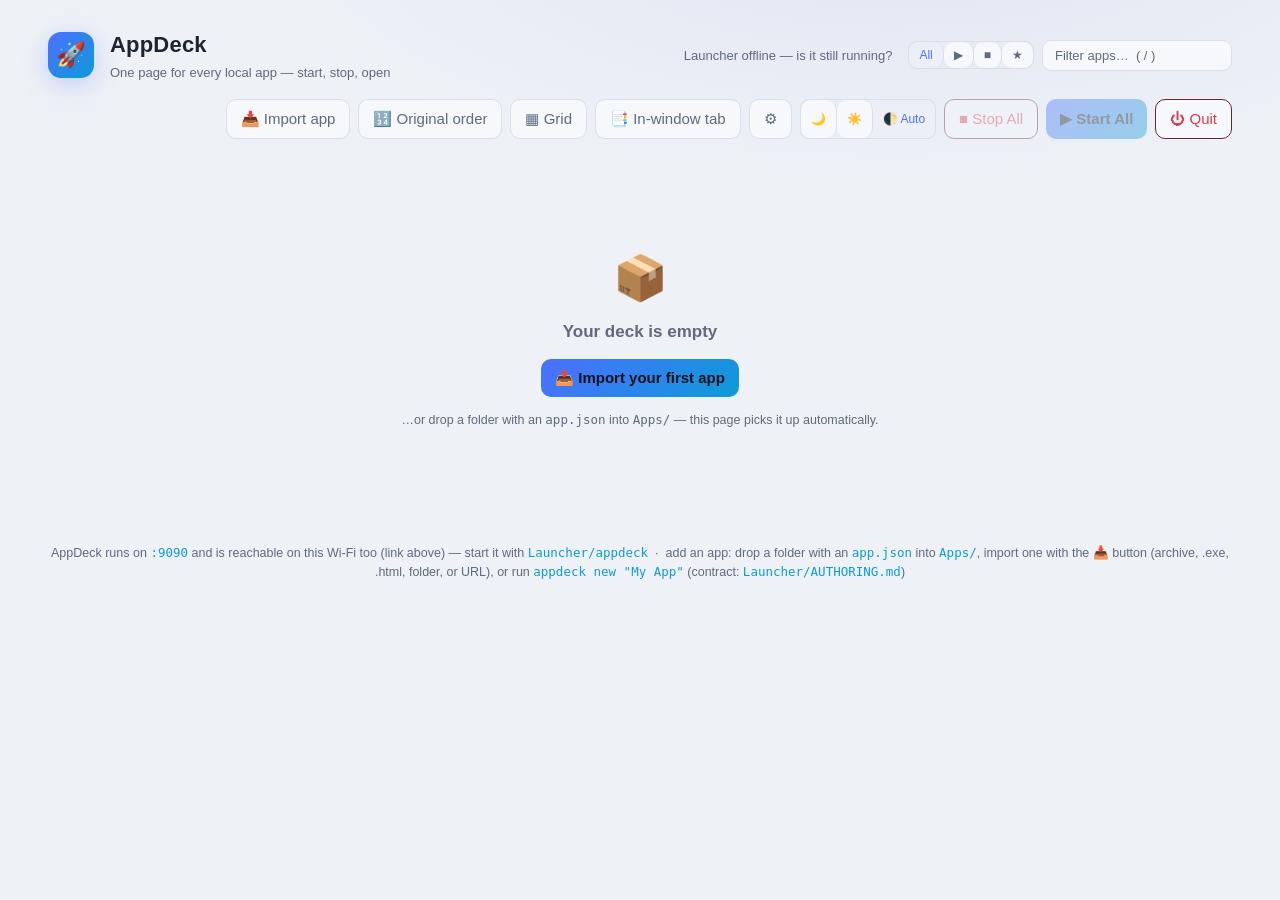
==== index.html @ e94174d6 "Initial import of AppDeck launcher Single-binary app launcher (Go + webview): serves the dashboard, " ====
<!DOCTYPE html>
<html lang="en">
<head>
<meta charset="UTF-8">
<meta name="viewport" content="width=device-width, initial-scale=1.0">
<title>🚀 AppDeck</title>
<link rel="icon" href="data:image/svg+xml,<svg xmlns='http://www.w3.org/2000/svg' viewBox='0 0 100 100'><text y='.9em' font-size='90'>🚀</text></svg>">
<style>
  :root {
    color-scheme: dark;
    --bg: #0b0e14;
    --bg-glow: #1a2236;
    --panel: #131722;
    --panel-2: #171c29;
    --border: #232a3b;
    --text: #e6eaf2;
    --muted: #8b93a7;
    --accent: #6d8dff;
    --accent-2: #38c6f4;
    --green: #2fd575;
    --red: #ff5c6c;
    --amber: #ffb020;
    --btn-hover-bg: #1c2333;
    --btn-hover-border: #33405c;
    --start-hover-bg: #10241a;
    --start-hover-border: #2b8a54;
    --stop-hover-bg: #2a1216;
    --stop-hover-border: #a03a47;
    --icon-bg: #10141f;
    --card-hover-border: #313c55;
    --running-border: #24523a;
    --dot-idle: #4a5163;
    --badge-ext-border: #6b4a12;
    --badge-wifi-border: #1d4a5c;
    --toast-bg: #1a2030;
    --overlay-bg: rgba(5, 8, 14, .72);
    --pre-text: #b9c2d4;
    --spinner-track: rgba(255, 255, 255, .25);
    --radius: 14px;
  }
  :root[data-theme="light"] {
    color-scheme: light;
    --bg: #eef1f6;
    --bg-glow: #dfe6f3;
    --panel: #ffffff;
    --panel-2: #f6f8fc;
    --border: #d8dfeb;
    --text: #1d2531;
    --muted: #5f6a7f;
    --accent: #4c6fff;
    --accent-2: #0d9bd8;
    --green: #199d57;
    --red: #d93a4c;
    --amber: #a06500;
    --btn-hover-bg: #edf1f8;
    --btn-hover-border: #b9c4d8;
    --start-hover-bg: #e3f3e9;
    --start-hover-border: #4caf7d;
    --stop-hover-bg: #fbe9ec;
    --stop-hover-border: #d97a86;
    --icon-bg: #eceff6;
    --card-hover-border: #b9c4d8;
    --running-border: #9fd4b4;
    --dot-idle: #a6b0c2;
    --badge-ext-border: #d9b96a;
    --badge-wifi-border: #a9d6e5;
    --toast-bg: #ffffff;
    --overlay-bg: rgba(15, 23, 38, .35);
    --pre-text: #44506b;
    --spinner-track: rgba(0, 0, 0, .15);
  }
  * { box-sizing: border-box; margin: 0; padding: 0; }
  body {
    background: radial-gradient(1200px 500px at 70% -10%, var(--bg-glow) 0%, var(--bg) 55%);
    color: var(--text);
    font: 15px/1.5 -apple-system, BlinkMacSystemFont, "Segoe UI", Roboto, Helvetica, Arial, sans-serif;
    min-height: 100vh;
    padding: 28px clamp(16px, 4vw, 48px) 60px;
  }
  header { display: flex; flex-wrap: wrap; align-items: center; gap: 16px; margin-bottom: 26px; }
  /* Control buttons always share one line; on narrow screens they may wrap. */
  .hdr-actions { display: flex; flex-wrap: nowrap; gap: 8px; margin-left: auto; }
  .hdr-find { display: flex; align-items: center; gap: 8px; }
  .seg { display: inline-flex; border: 1px solid var(--border); border-radius: 9px; overflow: hidden; }
  .seg button {
    background: var(--panel-2); border: none; color: var(--muted); cursor: pointer;
    font-size: 12px; padding: 7px 10px; line-height: 1; font-family: inherit;
    border-right: 1px solid var(--border);
  }
  .seg button:last-child { border-right: none; }
  .seg button:hover { color: var(--text); }
  .seg button.active { background: var(--icon-bg); color: var(--accent); }
  @media (max-width: 760px) { .hdr-actions { flex-wrap: wrap; } }
  .logo {
    width: 46px; height: 46px; border-radius: 13px; flex: none;
    background: linear-gradient(135deg, var(--accent), var(--accent-2));
    display: grid; place-items: center; font-size: 24px;
    box-shadow: 0 6px 24px rgba(109, 141, 255, .35);
  }
  h1 { font-size: 22px; letter-spacing: .2px; }
  .sub { color: var(--muted); font-size: 13px; margin-top: 2px; }
  .spacer { flex: 1; }
  .summary { color: var(--muted); font-size: 13px; }
  .summary b { color: var(--green); font-weight: 600; }

  button {
    font: inherit; color: var(--text); background: var(--panel-2);
    border: 1px solid var(--border); border-radius: 10px;
    padding: 8px 14px; cursor: pointer; transition: all .15s ease;
    display: inline-flex; align-items: center; gap: 7px;
  }
  button:hover:not(:disabled) { border-color: var(--btn-hover-border); background: var(--btn-hover-bg); transform: translateY(-1px); }
  button:active:not(:disabled) { transform: translateY(0); }
  button:disabled { opacity: .38; cursor: not-allowed; }
  .btn-primary {
    background: linear-gradient(135deg, var(--accent), var(--accent-2));
    border: none; color: #071018; font-weight: 600;
  }
  .btn-primary:hover:not(:disabled) { filter: brightness(1.08); background: linear-gradient(135deg, var(--accent), var(--accent-2)); }
  .btn-start { border-color: #1f5c39; color: var(--green); }
  .btn-start:hover:not(:disabled) { background: var(--start-hover-bg); border-color: var(--start-hover-border); }
  .btn-stop { border-color: #6b2730; color: var(--red); }
  .btn-stop:hover:not(:disabled) { background: var(--stop-hover-bg); border-color: var(--stop-hover-border); }
  .btn-ghost { color: var(--muted); }
  .spinner {
    width: 14px; height: 14px; border-radius: 50%; flex: none;
    border: 2px solid var(--spinner-track); border-top-color: currentColor;
    animation: spin .7s linear infinite;
  }
  @keyframes spin { to { transform: rotate(360deg); } }

  .group-label {
    margin: 26px 0 12px; font-size: 11.5px; font-weight: 700;
    letter-spacing: .14em; text-transform: uppercase; color: var(--muted);
    display: flex; align-items: center; gap: 10px;
  }
  .group-label::after { content: ""; flex: 1; height: 1px; background: var(--border); }

  .cat-label {
    margin: 16px 0 10px; font-size: 10.5px; font-weight: 700;
    letter-spacing: .12em; text-transform: uppercase; color: var(--muted);
    cursor: pointer;
  }
  .cat-label:hover { color: inherit; text-decoration: underline; text-underline-offset: 3px; }

  .pin {
    background: none; border: none; cursor: pointer; flex: none;
    font-size: 15px; line-height: 1; color: var(--muted); padding: 2px 4px;
  }
  .pin.on { color: #f5c542; }
  .pin:hover { color: inherit; }
  .group { border-radius: 14px; }
  .group.dragover { outline: 2px dashed var(--muted); outline-offset: 6px; }
  .mini-icon {
    width: 16px; height: 16px; border-radius: 4px;
    object-fit: cover; vertical-align: -3px; display: inline-block;
  }
  .drop-here {
    border: 1.5px dashed var(--border); border-radius: 14px;
    padding: 22px 16px; text-align: center;
    font-size: 12.5px; color: var(--muted);
  }

  .menu-item {
    text-align: left; padding: 10px 12px; border: 1px solid var(--border);
    background: var(--panel-2, var(--panel)); color: inherit;
    border-radius: 10px; cursor: pointer; font-size: 14px; width: 100%;
    margin-bottom: 4px;
  }
  .menu-item:hover { border-color: var(--accent, #5ccdf2); }
  .drag-hint {
    position: fixed; left: 50%; bottom: 22px; transform: translateX(-50%);
    z-index: 55; background: var(--toast-bg, var(--panel)); border: 1px solid var(--border);
    border-radius: 12px; padding: 10px 16px; font-size: 13px; color: inherit;
    box-shadow: 0 8px 24px rgba(0, 0, 0, .35);
    max-width: min(92vw, 680px); text-align: center;
  }
  .empty-deck { text-align: center; padding: 80px 20px; color: var(--muted); }
  .ed-icon { font-size: 44px; margin-bottom: 8px; }
  .ed-title { font-size: 17px; font-weight: 600; color: inherit; margin: 0 0 14px; }
  .ed-hint { font-size: 12.5px; margin-top: 14px; }
  button:focus-visible, a:focus-visible, input:focus-visible {
    outline: 2px solid var(--accent, #5ccdf2); outline-offset: 2px;
  }

  .grid {
    display: grid; gap: 16px;
    grid-template-columns: repeat(auto-fill, minmax(310px, 1fr));
  }
  .card {
    background: linear-gradient(180deg, var(--panel-2), var(--panel));
    border: 1px solid var(--border); border-radius: var(--radius);
    border-left: 3px solid color-mix(in srgb, var(--app-accent, var(--border)) 72%, transparent);
    padding: 18px 18px 14px; display: flex; flex-direction: column; gap: 10px;
    transition: border-color .15s ease;
  }
  .card:hover { border-color: var(--card-hover-border); }
  .card.running { border-color: var(--running-border); }
  .card-top { display: flex; align-items: flex-start; gap: 12px; }
  .app-icon {
    font-size: 26px; width: 48px; height: 48px; flex: none;
    background: var(--icon-bg); border: 1px solid var(--border); border-radius: 12px;
    display: grid; place-items: center; overflow: hidden;
  }
  .app-icon img { width: 100%; height: 100%; border-radius: 11px; object-fit: cover; display: block; }
  .app-icon:has(img) { border-color: color-mix(in srgb, var(--app-accent, var(--border)) 55%, transparent); }
  .btn-start { border-color: color-mix(in srgb, var(--app-accent, #1f5c39) 45%, transparent); }
  .card-title { font-size: 16px; font-weight: 650; }
  .card-desc { color: var(--muted); font-size: 12.5px; margin-top: 2px; }
  .status { margin-left: auto; text-align: right; flex: none; }
  .dot {
    display: inline-block; width: 9px; height: 9px; border-radius: 50%;
    background: var(--dot-idle); margin-right: 6px; vertical-align: 1px;
  }
  .running .dot { background: var(--green); box-shadow: 0 0 8px rgba(47, 213, 117, .8); animation: pulse 2s ease infinite; }
  @keyframes pulse { 50% { box-shadow: 0 0 2px rgba(47,213,117,.4); } }
  .status small { color: var(--muted); font-size: 11.5px; display: block; margin-top: 3px; }
  .badge {
    display: inline-block; font-size: 10.5px; padding: 2px 8px; border-radius: 20px;
    border: 1px solid var(--border); color: var(--muted); margin-left: 8px; vertical-align: 2px;
  }
  .badge.ext { color: var(--amber); border-color: var(--badge-ext-border); }
  .badge.wifi { color: var(--accent-2); border-color: var(--badge-wifi-border); }
  .badge.auto { color: var(--green); border-color: var(--running-border); }
  .filter {
    background: var(--panel-2); border: 1px solid var(--border); color: var(--text);
    border-radius: 9px; padding: 7px 12px; font-size: 13px; width: 190px; outline: none;
    font-family: inherit;
  }
  .filter:focus { border-color: var(--accent); width: 230px; }
  .filter::placeholder { color: var(--muted); }
  .chip {
    display: inline-block; font-size: 10.5px; padding: 1px 8px; border-radius: 20px;
    border: 1px solid var(--border); color: var(--muted); letter-spacing: .04em;
  }
  .meta {
    color: var(--muted); font-size: 12px; display: flex; gap: 14px; flex-wrap: wrap;
    align-items: center;
    font-family: ui-monospace, SFMono-Regular, Menlo, monospace;
  }
  .meta .port { color: var(--accent-2); }
  .lan {
    font-size: 12px; color: var(--accent-2); text-decoration: none;
    font-family: ui-monospace, SFMono-Regular, Menlo, monospace;
    display: inline-flex; align-items: center; gap: 6px;
  }
  .lan:hover { text-decoration: underline; }
  .lan svg { flex: none; }
  .actions { display: flex; flex-wrap: wrap; gap: 8px; margin-top: auto; padding-top: 4px; }
  .actions button { padding: 7px 13px; font-size: 13.5px; }
  .actions .grow { flex: 1; }

  /* ---- view modes (grid is the default) ---- */
  .view-list .grid { display: flex; flex-direction: column; gap: 10px; }
  .view-list .card { flex-direction: row; flex-wrap: wrap; align-items: center; gap: 10px 16px; padding: 12px 16px; }
  .view-list .card-top { flex: 1 1 250px; }
  .view-list .meta { flex: 1 1 220px; }
  .view-list .card-desc { display: -webkit-box; -webkit-line-clamp: 1; -webkit-box-orient: vertical; overflow: hidden; }
  .view-list .actions { margin: 0; flex: 0 1 auto; margin-left: auto; justify-content: flex-end; }
  .view-list .actions .grow { flex: 0 0 auto; }
  .view-list .app-icon { width: 40px; height: 40px; }
  .view-compact .grid { grid-template-columns: repeat(auto-fill, minmax(230px, 1fr)); gap: 10px; }
  .view-compact .card { padding: 12px 12px 10px; gap: 8px; }
  .view-compact .card-desc { display: none; }
  .view-compact .actions button { padding: 6px 10px; font-size: 12.5px; }

  .toasts { position: fixed; right: 20px; bottom: 20px; display: flex; flex-direction: column; gap: 8px; z-index: 60; }
  .toast {
    background: var(--toast-bg); border: 1px solid var(--border); border-left: 3px solid var(--accent);
    padding: 10px 16px; border-radius: 10px; font-size: 13.5px; max-width: 380px;
    box-shadow: 0 8px 30px rgba(0,0,0,.5); animation: slidein .25s ease;
  }
  .toast.err { border-left-color: var(--red); }
  .toast.ok { border-left-color: var(--green); }
  @keyframes slidein { from { transform: translateX(30px); opacity: 0; } }

  .overlay {
    position: fixed; inset: 0; background: var(--overlay-bg); z-index: 50;
    display: none; align-items: center; justify-content: center; padding: 24px;
    backdrop-filter: blur(3px);
  }
  .overlay.show { display: flex; }
  .modal {
    background: var(--panel); border: 1px solid var(--border); border-radius: var(--radius);
    width: min(860px, 100%); max-height: 82vh; display: flex; flex-direction: column; overflow: hidden;
  }
  .modal-head {
    display: flex; align-items: center; gap: 10px; padding: 14px 18px;
    border-bottom: 1px solid var(--border); font-weight: 650;
  }
  .modal-head .x { margin-left: auto; }
  .modal pre {
    margin: 0; padding: 16px 18px; overflow: auto; font-size: 12px; line-height: 1.55;
    font-family: ui-monospace, SFMono-Regular, Menlo, monospace; color: var(--pre-text);
    white-space: pre-wrap; word-break: break-word;
  }
  /* Import dialog */
  .dropzone {
    border: 1.5px dashed var(--border); border-radius: 10px; padding: 16px;
    text-align: center; color: var(--muted); font-size: 13.5px;
  }
  .dropzone.over { border-color: var(--accent); color: var(--text); }
  #import-body label { display: flex; flex-direction: column; gap: 5px; font-size: 13px; color: var(--muted); }
  #import-body label.chk { flex-direction: row; align-items: center; gap: 8px; }
  #import-body hr { border: none; border-top: 1px solid var(--border); margin: 4px 0; }
  #import-body .muted { color: var(--muted); font-size: 12.5px; }

  footer { margin-top: 34px; color: var(--muted); font-size: 12.5px; text-align: center; }
  footer code { color: var(--accent-2); font-family: ui-monospace, SFMono-Regular, Menlo, monospace; }

  .modal.small { width: min(480px, 100%); }
  /* Import dialog body + shared input style. */
  .modal-body { padding: 18px; display: flex; flex-direction: column; gap: 13px; overflow: auto; }
  .modal-body p { color: var(--muted); font-size: 13px; }
  .modal-input {
    background: var(--panel-2); border: 1px solid var(--border); color: var(--text);
    border-radius: 9px; padding: 10px 12px; font-size: 15px; outline: none; width: 100%;
    font-family: ui-monospace, SFMono-Regular, Menlo, monospace; letter-spacing: 2px; text-align: center;
  }
  .modal-input:focus { border-color: var(--accent); }

  /* In-window app tabs (📑 open mode): the stage overlays the dashboard while
     an app tab is active; the pill floats when tabs are open in background. */
  #apptab-bar {
    position: fixed; top: 0; left: 0; right: 0; z-index: 46;
    display: flex; gap: 8px; padding: 8px 12px;
    background: var(--panel-2, var(--panel)); border-bottom: 1px solid var(--border);
  }
  #apptab-bar[hidden] { display: none; }
  #apptab-stage {
    position: fixed; inset: 0; z-index: 45;
    display: flex; flex-direction: column; background: var(--bg);
    padding-top: 49px;
  }
  #apptab-stage[hidden] { display: none; }
  body.tabbed { padding-top: 49px; }
  #apptab-bar {
    display: flex; align-items: center; gap: 6px; padding: 6px 10px;
    background: var(--panel); border-bottom: 1px solid var(--border);
    overflow-x: auto; scrollbar-width: none;
  }
  #apptab-bar::-webkit-scrollbar { display: none; }
  #apptab-list { display: flex; gap: 6px; user-select: none; -webkit-user-select: none; }
  .apptab {
    display: inline-flex; align-items: center; gap: 6px; white-space: nowrap;
    border: 1px solid var(--border); border-radius: 9px;
    background: var(--panel-2); color: var(--text);
    font-size: 12.5px; padding: 6px 11px; cursor: pointer;
  }
  .apptab:hover { border-color: var(--btn-hover-border); }
  .apptab.active { border-color: var(--accent); color: var(--accent); }
  .apptab.dragging { opacity: .45; cursor: grabbing; }
  .apptab .x { color: var(--muted); font-size: 11px; padding: 0 1px; }
  .apptab .x:hover { color: var(--red); }
  #apptab-frames { flex: 1; position: relative; background: var(--panel-2); }
  #apptab-frames iframe { position: absolute; inset: 0; width: 100%; height: 100%; border: 0; }
  #apptab-pill { position: fixed; right: 16px; bottom: 16px; z-index: 45; box-shadow: 0 4px 16px rgba(0,0,0,.35); touch-action: none; }
  #apptab-pill[hidden] { display: none; }
</style>
<script>
  // Apply the saved theme (or the OS preference) before first paint to avoid a flash.
  (function () {
    let t = null;
    try { t = localStorage.getItem("launcher.theme"); } catch {}
    if (t !== "light" && t !== "dark")
      t = window.matchMedia && matchMedia("(prefers-color-scheme: light)").matches ? "light" : "dark";
    document.documentElement.dataset.theme = t;
  })();
</script>
</head>
<body>

<header>
  <div class="logo">🚀</div>
  <div>
    <h1>AppDeck</h1>
    <div class="sub">One page for every local app — start, stop, open</div>
  </div>
  <div class="spacer"></div>
  <div class="summary" id="summary"></div>
  <div class="hdr-find">
    <div class="seg" id="state-seg" role="group" aria-label="Filter by state">
      <button data-state="all" class="active" title="Show all apps">All</button>
      <button data-state="running" title="Show only running apps">▶</button>
      <button data-state="stopped" title="Show only stopped apps">■</button>
      <button data-state="pinned" title="Show only pinned (★) apps">★</button>
    </div>
    <input id="filter" class="filter" type="search" placeholder="Filter apps…  ( / )"
           autocomplete="off" spellcheck="false" aria-label="Filter apps">
  </div>
  <a id="lan-note" class="lan" style="display:none" target="_blank" rel="noopener"
     title="Open the launcher from any device on this Wi-Fi"></a>
  <div class="hdr-actions">
    <button id="btn-install" class="btn-ghost" title="Import an app: archive (zip/tar.gz), a portable .exe, a single .html page, a local folder, or a URL">📥 Import app</button>
    <button id="btn-sortmode" class="btn-ghost" title="How apps are ordered inside each section">🔢 Original order</button>
    <button id="btn-viewmode" class="btn-ghost" title="Card layout">▦ Grid</button>
    <button id="btn-openmode" class="btn-ghost" title="Where apps open when you click Open">📑 In-window tab</button>
    <button id="btn-gear" class="btn-ghost" title="Deck tools — export, import, Wi-Fi permission" aria-label="Deck tools">⚙</button>
    <div class="seg" id="theme-seg" role="group" aria-label="Color theme">
      <button data-mode="dark" title="Dark theme">🌙</button>
      <button data-mode="light" title="Light theme">☀️</button>
      <button data-mode="auto" title="Follow the system light/dark setting">🌓 Auto</button>
    </div>
    <button id="btn-stop-all" class="btn-stop" title="Stop every running app">■ Stop All</button>
    <button id="btn-start-all" class="btn-primary" title="Start every stopped app">▶ Start All</button>
    <button id="btn-quit" class="btn-stop" title="Stop all apps managed by the launcher and quit the launcher itself">⏻ Quit</button>
  </div>
</header>

<!-- In-window app tabs: a persistent tab bar — the dashboard is its first
     tab, and open app tabs sit beside it. Switching is browser-like. -->
<div id="apptab-bar" hidden>
  <div id="apptab-list"></div>
</div>
<div id="apptab-stage" hidden>
  <div id="apptab-frames"></div>
</div>
<button id="apptab-pill" class="apptab" hidden title="Return to the open app tabs">📑 <span id="apptab-count">0</span> in tabs</button>

<div id="groups"></div>

<footer id="foot">
  AppDeck runs on <code>:9090</code> and is reachable on this Wi-Fi too (link above) —
  start it with <code>Launcher/appdeck</code> &nbsp;·&nbsp; add an app: drop a folder with an
  <code>app.json</code> into <code>Apps/</code>, import one with the 📥 button (archive, .exe, .html, folder, or URL), or run <code>appdeck new "My App"</code>
  (contract: <code>Launcher/AUTHORING.md</code>)
</footer>

<div class="overlay" id="overlay">
  <div class="modal">
    <div class="modal-head"><span id="log-title">Logs</span><button class="x" id="log-close">✕ Close</button></div>
    <pre id="log-body">…</pre>
  </div>
</div>

<div class="overlay" id="import-overlay">
  <div class="modal small">
    <div class="modal-head"><span>📥 Import app</span><button class="x" id="import-close">✕ Close</button></div>
    <div class="modal-body" id="import-body">
      <p class="muted">Everything lands in <code>Apps/</code> as a normal deck app — there is no install path to pick.</p>
      <div id="drop-zone" class="dropzone">Drop a file here — or
        <button class="btn ghost" id="import-choose">choose a file…</button>
        <div id="import-filename" class="muted"></div>
      </div>
      <label>App name
        <input id="import-name" class="modal-input" placeholder="auto-filled from the file name">
      </label>
      <div id="exe-row" style="display:none">
        <label>Kind
          <select id="import-kind" class="modal-input">
            <option value="desktop" selected>Desktop app — launch it from a card</option>
            <option value="web">It serves a web page — open at a port</option>
          </select>
        </label>
        <label id="port-row" style="display:none">Port it listens on
          <input id="import-port" class="modal-input" placeholder="auto-assigned if empty" inputmode="numeric">
          <input id="import-icon" class="modal-input" placeholder="Icon (emoji, optional) — e.g. 🏠" maxlength="8">
        </label>
        <label>Arguments (optional, space-separated)
          <input id="import-args" class="modal-input" placeholder="--mode portable">
        </label>
        <label class="chk"><input type="checkbox" id="import-silent">
          It's an installer — attempt a silent install into the app folder (Windows, NSIS/Inno)</label>
      </div>
      <button class="btn primary" id="import-go" disabled>Import file</button>
      <hr>
      <label>…or import a folder that already has an <code>app.json</code>
        <input id="import-folder" class="modal-input" placeholder="/path/to/app-folder">
      </label>
      <button class="btn ghost" id="import-folder-go">Import folder</button>
      <hr>
      <label>…or download from a URL (zip/tar.gz, .exe, .html)
        <input id="import-url" class="modal-input" placeholder="https://…/release.zip">
      </label>
      <button class="btn ghost" id="import-url-go">Download & install</button>
    </div>
  </div>
</div>

<div class="overlay" id="deck-overlay">
  <div class="modal small">
    <div class="modal-head"><span>⚙ Deck tools</span><button class="x" id="deck-close">✕ Close</button></div>
    <div class="modal-body">
      <button class="menu-item" id="menu-deck-export">⬇ Export deck…</button>
      <p class="muted">Downloads your whole deck — every app, the registry and your Wi-Fi choices — as one zip.</p>
      <button class="menu-item" id="menu-deck-import">⬆ Import deck…</button>
      <p class="muted">Merges a deck export: apps not already installed are added; nothing existing is touched.</p>
      <button id="btn-firewall" class="menu-item" style="display:none" title="One-time admin prompt that stops the per-app Windows Firewall Allow/Cancel popups">🔓 Wi-Fi permission…</button>
    </div>
  </div>
</div>

<div class="toasts" id="toasts"></div>
<div class="drag-hint" id="drag-hint" hidden></div>

<script>
const POLL_MS = 4000;
let apps = [];
let busy = new Set();      // ids with an action in flight
let logApp = null;         // id whose logs are shown in the modal
let hostWindow = "browser"; // how this dashboard is hosted: native|app|browser|none

// Where apps open on "Open": as a tab inside this dashboard window (default),
// in a separate window, or as a tab in the default browser (from the native
// launcher window a browser-tab request goes through /api/open, because the
// WebView2 window itself has no tabs). The button and openApp() are wired
// further down, after the helpers are defined.
let openMode = "intab";
try {
  openMode = localStorage.getItem("launcher.openMode") || "intab";
  if (openMode === "tab") openMode = "browser"; // pre-in-window builds: "tab" meant the default browser
  if (!["intab", "window", "browser"].includes(openMode)) openMode = "intab";
} catch {}

// Card order inside each section: the registry's own order, alphabetical, or
// grouped by category (sub-headers, alphabetical inside). Cycled by the
// sort button next to Open-mode and remembered per browser.
const SORT_MODES = ["original", "az", "cat"];
let sortMode = "original";
try {
  const savedSort = localStorage.getItem("launcher.sortMode");
  if (savedSort && SORT_MODES.includes(savedSort)) sortMode = savedSort;
} catch {}

// Pinned apps (★ on each card) float to the top of their section.
let pinnedApps = new Set();
try { pinnedApps = new Set(JSON.parse(localStorage.getItem("launcher.pinned") || "[]")); } catch {}
function savePins() {
  try { localStorage.setItem("launcher.pinned", JSON.stringify([...pinnedApps])); } catch {}
}

const $ = (s) => document.querySelector(s);
const groupsEl = $("#groups");

// Color theme: 🌙 dark, ☀️ light, or 🌓 auto (follow the OS setting, live).
// "auto" is stored as *no* key so the pre-paint script's OS fallback applies
// on every load; light/dark are stored explicitly under "launcher.theme".
const themeSeg = $("#theme-seg");
const themeMQ = window.matchMedia("(prefers-color-scheme: light)");

function themeMode() {
  try {
    const t = localStorage.getItem("launcher.theme");
    if (t === "light" || t === "dark") return t;
  } catch {}
  return "auto";
}

function applyTheme() {
  const mode = themeMode();
  document.documentElement.dataset.theme =
    mode === "auto" ? (themeMQ.matches ? "light" : "dark") : mode;
  themeSeg.querySelectorAll("button").forEach(b =>
    b.classList.toggle("active", b.dataset.mode === mode));
}

themeSeg.addEventListener("click", (e) => {
  const btn = e.target.closest("button[data-mode]");
  if (!btn) return;
  try {
    if (btn.dataset.mode === "auto") localStorage.removeItem("launcher.theme");
    else localStorage.setItem("launcher.theme", btn.dataset.mode);
  } catch {}
  applyTheme();
});

// While in auto, the OS switching schemes (night schedule, manual flip)
// updates the page immediately instead of waiting for a reload.
if (themeMQ.addEventListener)
  themeMQ.addEventListener("change", () => { if (themeMode() === "auto") applyTheme(); });
applyTheme();

function toast(msg, cls = "") {
  const t = document.createElement("div");
  t.className = "toast " + cls;
  t.textContent = msg;
  $("#toasts").appendChild(t);
  setTimeout(() => t.remove(), 4200);
}

async function api(path, body) {
  const res = await fetch(path, body
    ? { method: "POST", headers: { "Content-Type": "application/json" }, body: JSON.stringify(body) }
    : undefined);
  return res.json();
}

function fmtAge(ts) {
  if (!ts) return "";
  const s = Math.floor(Date.now() / 1000 - ts);
  if (s < 60) return `${s}s`;
  if (s < 3600) return `${Math.floor(s / 60)}m`;
  if (s < 86400) return `${Math.floor(s / 3600)}h`;
  return `${Math.floor(s / 86400)}d`;
}

function cardHtml(a) {
  const isBusy = busy.has(a.id);
  const statusTxt = a.running
    ? `Running · ${fmtAge(a.startedAt) || (a.managed ? "" : "external")}`
    : ""; // "Stopped" already shows in the main status — no echo
  const extBadge = a.external ? `<span class="badge ext" title="${escapeHtml(a.proc || "")}">external</span>` : "";
  const autoBadge = a.autostart ? `<span class="badge auto" title="Starts automatically with AppDeck">⚡ auto</span>` : "";
  const wifiBadge = a.network ? `<span class="badge wifi" title="Reachable from other devices on this Wi-Fi">📶 Wi-Fi</span>` : "";
  const lanLink = a.network
    ? (a.lanUrl
        ? `<a class="lan" href="${escapeHtml(a.lanUrl)}" title="${escapeHtml(a.lanUrl)} — click to copy">${phoneIcon} ${escapeHtml(shortLanUrl(a.lanUrl))}</a>`
        : `<span class="lan" title="Connect this computer to a Wi-Fi network to get a shareable address"> Wi-Fi IP not detected</span>`)
    : "";
  const accent = a.accent ? ` style="--app-accent:${a.accent}"` : "";
  const pinned = pinnedApps.has(a.id);
  return `
  <div class="card ${a.running ? "running" : ""}" id="card-${a.id}"${accent} data-id="${a.id}" data-net="${a.network ? "wifi" : "local"}"${a.desktop ? "" : ` draggable="true"`}>
    <div class="card-top">
      <div class="app-icon">${a.iconFile
        ? `<img src="/api/icon?id=${encodeURIComponent(a.id)}" alt="">`
        : a.icon}</div>
      <button class="pin ${pinned ? "on" : ""}" data-act="pin" data-id="${a.id}" aria-label="${pinned ? "Unpin" : "Pin"} ${escapeHtml(a.name)}" title="${pinned ? "Pinned — click to unpin" : "Pin to the top of its section"}">${pinned ? "★" : "☆"}</button>
      <div>
        <div class="card-title">${escapeHtml(a.name)}${extBadge}${autoBadge}</div>
        <div class="card-desc">${escapeHtml(a.desc)}</div>
      </div>
      <div class="status">
        <span class="dot"></span><span style="font-size:12.5px">${a.running ? "Running" : "Stopped"}</span>
        ${statusTxt ? `<small>${escapeHtml(statusTxt)}</small>` : ""}
      </div>
    </div>
    <div class="meta">
      <span class="chip">${escapeHtml(a.category)}</span>
      ${a.version ? `<span class="chip" title="App version">v${escapeHtml(a.version)}</span>` : ""}
      <span>${a.desktop ? "💻 desktop app"
        : `${escapeHtml(a.name)} :${a.portOverride || a.port}${a.portOverride ? ` (custom, default ${a.port})` : ""}`}</span>
    </div>
    ${lanLink ? `<div class="meta">${lanLink}</div>` : ""}
    <div class="actions">
      ${a.running
        ? `<button class="btn-stop grow" data-act="stop" data-id="${a.id}" ${isBusy ? "disabled" : ""}>${isBusy ? '<span class="spinner"></span>' : "■"} Stop</button>
           <button class="btn-ghost" data-act="restart" data-id="${a.id}" ${isBusy ? "disabled" : ""} title="Stop, then start again">⟳ Restart</button>
           ${a.desktop ? "" : `<button class="btn-primary" data-act="open" data-id="${a.id}">Open ↗</button>`}`
        : `<button class="btn-start grow" data-act="start" data-id="${a.id}" ${isBusy ? "disabled" : ""}>${isBusy ? '<span class="spinner"></span>' : "▶"} Start</button>
           ${a.desktop ? "" : `<button class="btn-ghost" data-act="port" data-id="${a.id}" ${isBusy ? "disabled" : ""} title="Start on a custom port — useful when the configured port is taken">Port…</button>
           <button class="btn-ghost" data-act="open" data-id="${a.id}" disabled>Open ↗</button>`}`}
      <button class="btn-ghost" data-act="logs" data-id="${a.id}" title="View log" aria-label="View log">☰ Logs</button>
      ${a.desktop ? "" : `<button class="btn-ghost" data-act="network" data-id="${a.id}" title="${a.network ? "Shared on the Wi-Fi — click to keep this app on this computer only" : "Click to make this app reachable from other devices on the Wi-Fi (same as dragging it to the other section)"}">${a.network ? "📶 Wi-Fi" : "💻 Local"}</button>`}
      <button class="btn-ghost" data-act="datafolder" data-id="${a.id}" title="Open the app's data folder" aria-label="Open data folder">📂</button>
      <button class="btn-ghost" data-act="uninstall" data-id="${a.id}" title="Uninstall — removes the app folder (apps listed in apps.json must be removed there first)" aria-label="Uninstall">🗑</button>
    </div>
  </div>`;
}

// iconArt prefers the app's icon.png/svg artwork (served by /api/icon) and
// falls back to its manifest emoji where no file exists.
const iconArt = (a) => a && a.iconFile
  ? `<img class="mini-icon" src="/api/icon?id=${encodeURIComponent(a.id)}" alt="">`
  : `<span>${escapeHtml((a && a.icon) || "📦")}</span>`;

// shortLanUrl renders a LAN URL as :port/path — the port chip next to it
// already names the app, and full URLs wrapped mid-word in the cards.
function shortLanUrl(u) {
  try {
    const p = new URL(u);
    return `:${p.port}${p.pathname === "/" ? "" : p.pathname}`;
  } catch { return u; }
}

const phoneIcon = `<svg width="12" height="12" viewBox="0 0 24 24" fill="none" stroke="currentColor" stroke-width="2.2" stroke-linecap="round" stroke-linejoin="round"><path d="M5 12.55a11 11 0 0 1 14.08 0"/><path d="M8.53 16.11a6 6 0 0 1 6.95 0"/><line x1="12" y1="20" x2="12.01" y2="20"/></svg>`;

function escapeHtml(s) {
  return String(s).replace(/[&<>"']/g, c => ({ "&": "&amp;", "<": "&lt;", ">": "&gt;", '"': "&quot;", "'": "&#39;" }[c]));
}

function render() {
  const running = apps.filter(a => a.running).length;
  const wifiCount = apps.filter(a => a.network).length;
  $("#summary").innerHTML = `<b>${running}</b> / ${apps.length} apps running · ${wifiCount} on Wi-Fi`;
  $("#btn-stop-all").disabled = running === 0 || busy.size > 0;
  $("#btn-start-all").disabled = running === apps.length || busy.size > 0;

  // Filters: free-text (name/category/description) AND state (all/running/
  // stopped). The summary keeps counting every app so totals never lie.
  const q = filterText;
  const wantRunning = stateFilter === "running";
  const visible = apps.filter(a =>
    (!q || `${a.name} ${a.category} ${a.desc}`.toLowerCase().includes(q)) &&
    (stateFilter === "pinned" ? pinnedApps.has(a.id)
      : stateFilter === "all" || a.running === wantRunning));

  const wifi = visible.filter(a => a.network);
  const local = visible.filter(a => !a.network);
  const byName = (a, b) => String(a.name).localeCompare(String(b.name), undefined, { sensitivity: "base" });
  const pinFirst = (arr) => arr.sort((a, b) => (pinnedApps.has(b.id) ? 1 : 0) - (pinnedApps.has(a.id) ? 1 : 0));
  if (sortMode === "az") { wifi.sort(byName); local.sort(byName); }
  pinFirst(wifi);
  pinFirst(local);
  // Section body: a plain grid, or — with the Category sort — sub-groups per
  // category (alphabetical, apps alphabetical inside). Both sections are
  // always rendered as drop zones — dragging a web app between them flips
  // its Wi-Fi sharing (see the drop handler below).
  const sectionInner = (list) => {
    if (!list.length) return `<div class="drop-here">drag a web app here</div>`;
    if (sortMode !== "cat") return `<div class="grid">${list.map(cardHtml).join("")}</div>`;
    const cats = new Map();
    for (const a of list) {
      const c = (a.category || "Tools").trim() || "Tools";
      if (!cats.has(c)) cats.set(c, []);
      cats.get(c).push(a);
    }
    return [...cats.entries()].sort((x, y) => x[0].localeCompare(y[0])).map(([cat, items]) => {
      items.sort(byName);
      pinFirst(items);
      return `<div class="cat-label" data-cat="${escapeHtml(cat)}" title="Click to filter to this category">${escapeHtml(cat)}</div>` +
        `<div class="grid">${items.map(cardHtml).join("")}</div>`;
    }).join("");
  };
  // Both sections are always rendered as drop zones — dragging a web app
  // between them flips its Wi-Fi sharing (see the drop handler below).
  const zone = (key, label, list) => `
    <div class="group" data-drop="${key}">
      <div class="group-label">${label}</div>
      ${sectionInner(list)}
    </div>`;
  let html = "";
  if (!apps.length) {
    html = `
      <div class="empty-deck">
        <div class="ed-icon">📦</div>
        <p class="ed-title">Your deck is empty</p>
        <button class="btn-primary" data-act="open-import">📥 Import your first app</button>
        <p class="ed-hint">…or drop a folder with an <code>app.json</code> into <code>Apps/</code> — this page picks it up automatically.</p>
      </div>`;
  } else if (visible.length) {
    html += zone("wifi", "📡 Wi-Fi — open these from other devices", wifi);
    html += zone("local", "💻 This computer only", local);
  } else {
    html += `<div class="group-label">No apps match the current filters — Esc to clear</div>`;
  }
  groupsEl.innerHTML = html;
}

// Filter box: typing filters instantly; "/" focuses it from anywhere and Esc
// leaves it (a second Esc clears the box via the native search behavior).
let filterText = "";
const filterInput = $("#filter");
filterInput.addEventListener("input", () => {
  filterText = filterInput.value.trim().toLowerCase();
  render();
});
document.addEventListener("keydown", (e) => {
  if (e.key === "/" && document.activeElement !== filterInput &&
      !e.metaKey && !e.ctrlKey && !e.altKey) {
    e.preventDefault();
    filterInput.focus();
  } else if (e.key === "Escape" && document.activeElement === filterInput) {
    filterInput.blur();
  }
});

// State filter segments (All / ▶ running / ■ stopped), remembered per device.
let stateFilter = "all";
try {
  const saved = localStorage.getItem("appdeck.stateFilter");
  if (saved === "running" || saved === "stopped") stateFilter = saved;
} catch {}
const segButtons = [...document.querySelectorAll("#state-seg button")];
function applyStateFilter(next) {
  stateFilter = next;
  try { localStorage.setItem("appdeck.stateFilter", next); } catch {}
  for (const b of segButtons) b.classList.toggle("active", b.dataset.state === next);
  render();
}
segButtons.forEach(b => b.addEventListener("click", () => applyStateFilter(b.dataset.state)));
applyStateFilter(stateFilter); // sync the pressed state with the loaded value

async function refresh() {
  try {
    apps = await api("/api/apps");
    render();
    const h = await api("/api/health");
    if (h.window) hostWindow = h.window;
    if (h.version) { const lg = document.querySelector(".logo"); if (lg) lg.title = "AppDeck — build " + h.version; }
    $("#btn-firewall").style.display = h.os === "windows" ? "" : "none";
    if (h.mode === "single-file") {
      $("#foot").innerHTML =
        `Single-file build — every app lives inside the launcher executable.<br>` +
        `Extracted apps, logs &amp; data: <code>${escapeHtml(h.dataDir || "")}</code>`;
    }
    // Registry warnings (invalid third-party manifests, port exhaustion):
    // toast each new one once, so a fix clears the noise on the next reload.
    (h.warnings || []).forEach(w => {
      if (shownWarnings.has(w)) return;
      shownWarnings.add(w);
      toast("⚠ " + w, "err");
    });
    const note = $("#lan-note");
    if (h.lanUrl) {
      note.href = h.lanUrl;
      note.innerHTML = `${phoneIcon} ${escapeHtml(h.lanUrl)}`;
      note.style.display = "inline-flex";
    } else {
      note.style.display = "none";
    }
  } catch {
    $("#summary").textContent = "Launcher offline — is it still running?";
  }
}
const shownWarnings = new Set();

// Import: one dialog, many sources. The launcher sniffs the bytes and routes
// to the right installer — archive, portable exe (wrapped), single html, or a
// downloaded file. Folders and URLs ride the same endpoint.
const importEl = (sel) => $(sel);
$("#btn-install").addEventListener("click", () => $("#import-overlay").classList.add("show"));
$("#import-close").addEventListener("click", () => $("#import-overlay").classList.remove("show"));
$("#import-overlay").addEventListener("click", (e) => { if (e.target === e.currentTarget) $("#import-close").click(); });

let importFile = null;
function importFileName() {
  const f = importFile;
  if (f) return f.name;
  const url = $("#import-url").value.trim();
  if (url) return url.split(/[?#]/)[0].split(/[\/]/).pop() || "download.bin";
  return "";
}
function importAppName() {
  return $("#import-name").value.trim() ||
    importFileName().replace(/\.[^.]+$/, "").replace(/[._-]+/g, " ").trim();
}
function refreshImportDialog() {
  importFile = $("#import-file-input").files[0] || importFile;
  $("#import-filename").textContent = importFile ? importFile.name : "";
  const isExe = importFile && /\.(exe|msi)$/i.test(importFile.name);
  $("#exe-row").style.display = isExe || (!importFile && !$("#import-folder").value && !$("#import-url").value) ? "" : "";
  if (isExe && !$("#import-name").value) {
    $("#import-name").value = importFile.name.replace(/\.[^.]+$/, "").replace(/[._-]+/g, " ").trim();
  }
  $("#import-go").disabled = !importFile;
  $("#port-row").style.display = $("#import-kind").value === "web" ? "" : "none";
}
$("#import-choose").addEventListener("click", () => $("#import-file-input").click());
{
  const fi = document.createElement("input");
  fi.type = "file"; fi.id = "import-file-input"; fi.style.display = "none";
  fi.addEventListener("change", () => { importFile = fi.files[0] || null; refreshImportDialog(); });
  $("#import-body").appendChild(fi);
}
$("#import-kind").addEventListener("change", refreshImportDialog);
$("#import-name").addEventListener("input", () => {});
const dz = $("#drop-zone");
["dragover", "dragenter"].forEach((ev) => dz.addEventListener(ev, (e) => { e.preventDefault(); dz.classList.add("over"); }));
["dragleave", "drop"].forEach((ev) => dz.addEventListener(ev, (e) => { e.preventDefault(); dz.classList.remove("over"); }));
dz.addEventListener("drop", (e) => {
  const file = e.dataTransfer.files[0];
  if (!file) return;
  importFile = file;
  refreshImportDialog();
});

async function postImport(query, body) {
  const res = await fetch(`/api/import${query}`, { method: "POST", body });
  const out = await res.json();
  if (out.ok) {
    toast(`${out.name || out.id} imported — it appears on the dashboard now`, "ok");
    $("#import-overlay").classList.remove("show");
    importFile = null; $("#import-name").value = ""; $("#import-url").value = "";
    $("#import-folder").value = ""; $("#import-args").value = "";
    refreshImportDialog();
    await refresh();
  } else {
    toast(out.error || "Import failed", "err");
  }
  return out;
}

$("#import-go").addEventListener("click", async () => {
  if (!importFile) return;
  const q = new URLSearchParams({ name: importFile.name });
  const appname = importAppName();
  if (appname) q.set("appname", appname);
  if ($("#import-kind").value === "web") q.set("kind", "web"), q.set("port", $("#import-port").value.trim());
  else q.set("kind", "desktop");
  const args = $("#import-args").value.trim();
  if (args) q.set("args", args);
  const iconEmoji = $("#import-icon").value.trim();
  if (iconEmoji) q.set("icon", iconEmoji);
  if ($("#import-silent").checked) q.set("silent", "1");
  toast(`Importing ${importFile.name}…`);
  // URLSearchParams encodes spaces as "+" and the server keeps "+" literal
  // (file names may contain plus), so re-encode spaces as %20 — every real
  // plus already left as %2B, making the swap unambiguous.
  try { await postImport(`?${q.toString().replace(/\+/g, "%20")}`, await importFile.arrayBuffer()); }
  catch (e) { toast(`Import failed: ${e}`, "err"); }
});

$("#import-folder-go").addEventListener("click", async () => {
  const folder = $("#import-folder").value.trim();
  if (!folder) return;
  toast(`Importing folder ${folder}…`);
  try { await postImport(`?folder=${encodeURIComponent(folder)}`); }
  catch (e) { toast(`Import failed: ${e}`, "err"); }
});

$("#import-url-go").addEventListener("click", async () => {
  const url = $("#import-url").value.trim();
  if (!url) return;
  toast("Downloading…");
  try { await postImport(`?url=${encodeURIComponent(url)}`); }
  catch (e) { toast(`Import failed: ${e}`, "err"); }
});

// Drag a web app between the two sections to flip its Wi-Fi sharing. The
// server saves a per-app override (network.json) and restarts a running app
// so the new bind host takes effect immediately. Desktop apps can't be
// dragged — they have no web page to share. Cards also carry a 📶/💻 toggle
// button that flips the same setting (drag-and-drop does not fire inside the
// native WKWebView window, so the button is the reliable path there).
async function flipNetwork(id, enabled) {
  busy.add(id);
  render();
  try {
    const res = await api("/api/network", { id, enabled });
    if (res.busy) toast(`${id}: another action is still running`, "");
    else if (res.error) toast(`${id}: ${res.error}`, "err");
    else toast(res.note || (enabled ? "Shared on the Wi-Fi" : "Back to this computer only"), "ok");
  } catch (err) { toast(`Could not change Wi-Fi sharing: ${err}`, "err"); }
  busy.delete(id);
  await refresh();
}
// Auto-scroll while dragging: with many apps per section the other drop
// zone can be a full page away, and WebKit does not auto-scroll during an
// HTML5 drag — so nudge the window toward the pointer whenever it nears a
// viewport edge. dragover keeps firing for the whole drag session (WebKit
// emits it on a timer, even for a stationary pointer); the rAF loop scrolls
// between events and stops when the drag ends or the stream goes quiet.
let dragPointerY = -1, dragLastSeen = 0, dragScrollRaf = 0;
function endDragSession() {
  dragPointerY = -1;
  if (dragScrollRaf) { cancelAnimationFrame(dragScrollRaf); dragScrollRaf = 0; }
  $("#drag-hint").hidden = true;
}
document.addEventListener("dragover", (e) => { dragPointerY = e.clientY; dragLastSeen = performance.now(); }, true);
document.addEventListener("dragstart", (e) => {
  const card = e.target.closest ? e.target.closest(".card[data-net]") : null;
  const app = card && apps.find(a => a.id === card.dataset.id);
  $("#drag-hint").textContent = app
    ? `Dragging “${app.name}” — drop it in the other section to change Wi-Fi sharing · hold near a window edge to auto-scroll`
    : "Drop the card in the other section to change Wi-Fi sharing · hold near a window edge to auto-scroll";
  $("#drag-hint").hidden = false;
  if (!dragScrollRaf) dragScrollRaf = requestAnimationFrame(dragScrollTick);
}, true);
function dragScrollTick() {
  const fresh = performance.now() - dragLastSeen < 1500;
  if (dragPointerY < 0 || !fresh) { dragScrollRaf = 0; return; }
  const margin = 90, h = innerHeight;
  let v = 0;
  if (dragPointerY < margin) v = -Math.ceil((margin - dragPointerY) / 6) - 2;
  else if (dragPointerY > h - margin) v = Math.ceil((dragPointerY - (h - margin)) / 6) + 2;
  if (v) window.scrollBy(0, v);
  dragScrollRaf = requestAnimationFrame(dragScrollTick);
}
document.addEventListener("drop", endDragSession, true);
document.addEventListener("dragend", endDragSession, true);
groupsEl.addEventListener("dragstart", (e) => {
  const card = e.target.closest(".card[data-net]");
  if (!card) { e.preventDefault(); return; }
  e.dataTransfer.setData("text/plain", card.dataset.id);
  e.dataTransfer.effectAllowed = "move";
});
groupsEl.addEventListener("dragover", (e) => {
  const zone = e.target.closest(".group[data-drop]");
  if (!zone) return;
  e.preventDefault();
  e.dataTransfer.dropEffect = "move";
  zone.classList.add("dragover");
});
groupsEl.addEventListener("dragleave", (e) => {
  const zone = e.target.closest(".group[data-drop]");
  if (zone) zone.classList.remove("dragover");
});
groupsEl.addEventListener("drop", (e) => {
  const zone = e.target.closest(".group[data-drop]");
  if (!zone) return;
  e.preventDefault();
  document.querySelectorAll(".group.dragover").forEach(z => z.classList.remove("dragover"));
  const id = e.dataTransfer.getData("text/plain");
  const card = document.getElementById(`card-${id}`);
  if (!card || card.dataset.net === zone.dataset.drop) return; // no change
  const app = apps.find(a => a.id === id);
  if (!app || app.desktop) return;
  const enabled = zone.dataset.drop === "wifi";
  if (enabled && !confirm(`Put “${app.name}” on the Wi-Fi?\nEvery device on this network will be able to open it.`)) return;
  flipNetwork(id, enabled);
});
groupsEl.addEventListener("click", (e) => {
  const cat = e.target.closest(".cat-label");
  if (cat) {
    const f = $("#filter");
    f.value = cat.dataset.cat;
    f.dispatchEvent(new Event("input", { bubbles: true }));
    return;
  }
  const lan = e.target.closest("a.lan");
  if (lan) {
    // One click copies the full URL — opening it on a phone is the point,
    // and the Open ↗ button already handles this machine.
    e.preventDefault();
    navigator.clipboard && navigator.clipboard.writeText(lan.getAttribute("href")).then(
      () => toast("LAN URL copied — open it from any device", "ok"),
      () => toast(lan.getAttribute("href"), ""));
  }
});

async function act(id, action, port) {
  busy.add(id);
  render();
  try {
    const res = await api(`/api/${action}`, port ? { id, port } : { id });
    if (res.busy) { toast(`${id}: another action is still running`, ""); }
    else if (res.error) { toast(`${id}: ${res.error}`, "err"); }
    else if (action === "start" && res.ok === false) {
      toast(`Start failed for ${id} — see Logs`, "err");
    } else if (action === "start") {
      const on = res.status && res.status.portOverride;
      toast(res.alreadyRunning ? `${id} was already running`
        : res.slow ? `${id} starting slowly — check logs`
        : `${id} started${on ? ` on port ${on}` : ""}`, res.ok ? "ok" : "err");
    } else {
      if (res.ok) closeAppWindow(id);
      toast(res.ok ? `${id} stopped` : `${id}: could not fully stop (still up)`, res.ok ? "ok" : "err");
    }
  } catch (e) {
    toast(`Launcher unreachable: ${e}`, "err");
  }
  busy.delete(id);
  await refresh();
}

document.body.addEventListener("click", async (e) => {
  const btn = e.target.closest("button[data-act]");
  if (!btn) return;
  const { act: action, id } = btn.dataset;
  if (action === "open-import") { $("#btn-install").click(); return; }
  const app = apps.find(a => a.id === id);
  if (!app) return;
  if (action === "open") {
    openApp(app);
  } else if (action === "restart") {
    // Composed from the existing stop/start actions — the server needs no
    // restart endpoint and keeps its busy/toast/reporting behavior. A custom
    // port the app is running on is kept across the restart.
    const keep = app.portOverride;
    await act(id, "stop");
    await act(id, "start", keep || undefined);
  } else if (action === "pin") {
    if (pinnedApps.has(id)) pinnedApps.delete(id);
    else pinnedApps.add(id);
    savePins();
    render();
    return;
  } else if (action === "start" || action === "stop") {
    await act(id, action);
  } else if (action === "port") {
    const raw = prompt(`Custom port for ${app.name} (configured: ${app.port})`, "");
    if (raw == null) return;
    const p = parseInt(raw, 10);
    if (!Number.isInteger(p) || p < 1024 || p > 65535) {
      toast(`${id}: port must be a number between 1024 and 65535`, "err");
      return;
    }
    await act(id, "start", p);
  } else if (action === "network") {
    // Card toggle: same flip as dragging the card to the other section —
    // the reliable path inside the native window, where HTML5 drag events
    // do not fire.
    if (app.desktop) return;
    const enabled = !app.network;
    if (enabled && !confirm(`Put “${app.name}” on the Wi-Fi?\nEvery device on this network will be able to open it.`)) return;
    await flipNetwork(id, enabled);
  } else if (action === "logs") {
    openLogs(app);
  } else if (action === "datafolder") {
    const res = await api("/api/datafolder", { id });
    if (res.error) toast(res.error, "err");
  } else if (action === "uninstall") {
    if (!confirm(`Uninstall ${app.name}?\n\nThe app folder will be removed.\n(Apps listed in apps.json must be removed there instead.)`)) return;
    const removeData = confirm("Also delete the app's data folder?\n(databases/settings under AppDeck\\appdata)\n\nOK = delete data too   ·   Cancel = keep data");
    const res = await api("/api/uninstall", { id, removeData });
    if (res.error) { toast(res.error, "err"); return; }
    toast(res.note || `${id} uninstalled`, "ok");
    await refresh();
  }
});

const OPEN_MODES = ["intab", "window", "browser"];
const OPEN_MODE_LABEL = {
  intab: "📑 In-window tab",
  window: "🪟 Window",
  browser: "🌐 Browser tab"
};
const OPEN_MODE_TOAST = {
  intab: "Apps will open as tabs inside this window",
  window: "Apps will open in their own window",
  browser: "Apps will open as tabs in your default browser"
};
function applyOpenModeBtn() {
  const btn = $("#btn-openmode");
  btn.textContent = OPEN_MODE_LABEL[openMode];
  btn.title = "Where apps open when you click Open — " +
    ({ intab: "a tab inside this window", window: "a separate window", browser: "a tab in your default browser" }[openMode]) +
    " — click to switch";
}
$("#btn-openmode").addEventListener("click", () => {
  openMode = OPEN_MODES[(OPEN_MODES.indexOf(openMode) + 1) % OPEN_MODES.length];
  try { localStorage.setItem("launcher.openMode", openMode); } catch {}
  applyOpenModeBtn();
  toast(OPEN_MODE_TOAST[openMode]);
});
applyOpenModeBtn();

// Sort-order button: cycles original → A–Z → category, remembered per
// browser like the open-mode setting.
const SORT_LABEL = { original: "🔢 Original order", az: "🔤 A–Z", cat: "🏷 Category" };
const SORT_TOAST = {
  original: "Apps in their original order",
  az: "Apps sorted alphabetically",
  cat: "Apps grouped by category (within each section)"
};
function applySortBtn() {
  const b = $("#btn-sortmode");
  b.textContent = SORT_LABEL[sortMode];
  b.title = "How apps are ordered inside each section — click to cycle";
}
$("#btn-sortmode").addEventListener("click", () => {
  sortMode = SORT_MODES[(SORT_MODES.indexOf(sortMode) + 1) % SORT_MODES.length];
  try { localStorage.setItem("launcher.sortMode", sortMode); } catch {}
  applySortBtn();
  toast(SORT_TOAST[sortMode]);
  render();
});
applySortBtn();

// View button: cycles grid → list → compact. Pure presentation — the same
// card DOM is restyled by CSS per view, so drag-and-drop and every action
// keep working in all three.
const VIEW_MODES = ["grid", "list", "compact"];
const VIEW_LABEL = { grid: "▦ Grid", list: "☰ List", compact: "▫▪ Compact" };
const VIEW_TOAST = {
  grid: "Grid view — full cards",
  list: "List view — one row per app",
  compact: "Compact grid — descriptions hidden"
};
let viewMode = "grid";
try {
  const savedView = localStorage.getItem("launcher.viewMode");
  if (savedView && VIEW_MODES.includes(savedView)) viewMode = savedView;
} catch {}
function applyViewMode() {
  groupsEl.classList.remove("view-grid", "view-list", "view-compact");
  groupsEl.classList.add("view-" + viewMode);
  $("#btn-viewmode").textContent = VIEW_LABEL[viewMode];
}
$("#btn-viewmode").addEventListener("click", () => {
  viewMode = VIEW_MODES[(VIEW_MODES.indexOf(viewMode) + 1) % VIEW_MODES.length];
  try { localStorage.setItem("launcher.viewMode", viewMode); } catch {}
  applyViewMode();
  toast(VIEW_TOAST[viewMode]);
});
applyViewMode();

// Deck tools (⚙): export the whole setup as a zip; import merges a deck
// export (existing installs are never overwritten). A modal, like Import and
// Logs — no floating menu over the cards.
$("#btn-gear").addEventListener("click", () => $("#deck-overlay").classList.add("show"));
$("#deck-close").addEventListener("click", () => $("#deck-overlay").classList.remove("show"));
$("#deck-overlay").addEventListener("click", (e) => {
  if (e.target === e.currentTarget) $("#deck-close").click();
});
$("#menu-deck-export").addEventListener("click", () => {
  $("#deck-overlay").classList.remove("show");
  toast("Packing your deck…");
  location.href = "/api/deck/export";
});
$("#menu-deck-import").addEventListener("click", () => {
  $("#deck-overlay").classList.remove("show");
  $("#deck-import-file").click();
});
{
  const di = document.createElement("input");
  di.type = "file";
  di.accept = ".zip";
  di.style.display = "none";
  di.addEventListener("change", async () => {
    const f = di.files[0];
    di.value = "";
    if (!f) return;
    toast(`Importing deck ${f.name}…`);
    busy.add("__deck__");
    try {
      const res = await fetch("/api/deck/import", { method: "POST", body: f });
      const out = await res.json();
      if (out.ok) toast(`Deck imported — ${out.applied} file(s) added, ${out.skipped} already present`, "ok");
      else toast(out.error || "Deck import failed", "err");
    } catch (err) { toast(`Deck import failed: ${err}`, "err"); }
    busy.delete("__deck__");
    await refresh();
  });
  document.body.appendChild(di);
}

// Windows/tabs this dashboard opened, per app id, so Stop / Stop All can
// close them along with the app's server. (Tabs the launcher sent to the
// default browser — browser mode from the native window — live in another
// browser process and cannot be closed from here.)
const openWins = {};

// In-window tabs: each opened app gets an iframe plus a chip in the stage's
// tab bar. Closing a tab closes only the view — the app keeps running until
// Stop / Stop All, mirroring the separate-window behavior.
const openTabs = [];
let activeTabId = null;
// Set by the tab drag below so the click that ends a drag doesn't also
// switch tabs (same pattern as pillDragged on the floating pill).
let apptabDragged = false;

function closeAppWindow(id) {
  const w = openWins[id];
  if (w) {
    delete openWins[id];
    try { w.close(); } catch { /* browser refused — leave the tab */ }
  }
  closeAppTab(id);
}

function openApp(app) {
  if (openMode === "intab") { openInWindowTab(app); return; }
  if (openMode === "browser") {
    // Only the page inside the launcher's own window (PC loopback) has no
    // tabs — hand the URL to the default browser instead. Phones/dashboards
    // opened over Wi-Fi just open a normal tab locally.
    const onPC = location.hostname === "127.0.0.1" || location.hostname === "[::1]";
    if (hostWindow === "native" && onPC) {
      // Default browser: untrackable from here; launcher-hosted apps close
      // such tabs themselves via the injected watchdog once stopped.
      api("/api/open", { url: app.url }).catch(() => window.open(app.url, "_blank"));
      return;
    }
    openWins[app.id] = window.open(app.url, "_blank");
    return;
  }
  // No "noopener" on purpose: keeping the opener reference is what lets
  // Stop / Stop All close this window later.
  openWins[app.id] = window.open(app.url, "_blank", "width=1280,height=880");
}

function openInWindowTab(app) {
  let t = openTabs.find(t => t.id === app.id);
  if (!t) {
    t = { id: app.id, name: app.name, icon: app.icon, url: app.url };
    openTabs.push(t);
    const frame = document.createElement("iframe");
    frame.id = "apptab-frame-" + t.id;
    frame.src = t.url;
    frame.title = t.name;
    $("#apptab-frames").appendChild(frame);
  }
  activeTabId = t.id;
  renderApptabs();
}

function closeAppTab(id) {
  const i = openTabs.findIndex(t => t.id === id);
  if (i < 0) return;
  openTabs.splice(i, 1);
  const f = document.getElementById("apptab-frame-" + id);
  if (f) f.remove();
  if (activeTabId === id) activeTabId = openTabs.length ? openTabs[openTabs.length - 1].id : null;
  renderApptabs();
}

function renderApptabs() {
  // The tab bar is persistent: "⌂ Dashboard" is its first tab, open app tabs
  // sit beside it in the dragged order — switching works from both the
  // dashboard and the stage.
  const bar = $("#apptab-bar");
  bar.hidden = openTabs.length === 0;
  document.body.classList.toggle("tabbed", openTabs.length > 0);
  var pillEl = $("#apptab-pill");
  if (pillEl) pillEl.hidden = true; // superseded by the persistent bar
  const showStage = openTabs.length > 0 && activeTabId !== null;
  $("#apptab-stage").hidden = !showStage;
  if (!openTabs.length) return;
  const list = $("#apptab-list");
  list.innerHTML =
    '<button class="apptab ' + (activeTabId === null ? "active" : "") + '" data-tab="dashboard" title="AppDeck dashboard">⌂ Dashboard</button>' +
    orderedOpenTabs().map(t => `
    <button class="apptab ${t.id === activeTabId ? "active" : ""}" data-tab="${t.id}" title="${escapeHtml(t.name)}">
      <span>${iconArt(apps.find(a => a.id === t.id) || t)}</span><span>${escapeHtml(t.name)}</span><span class="x" data-tabclose="${t.id}" title="Close tab">✕</span>
    </button>`).join("");
  list.querySelectorAll(".apptab").forEach(el => {
    el.addEventListener("click", (e) => {
      if (e.target.closest("[data-tabclose]")) return;
      if (apptabDragged) { apptabDragged = false; return; } // a drag must not count as a click
      activeTabId = el.dataset.tab === "dashboard" ? null : el.dataset.tab;
      renderApptabs();
    });
  });
  list.querySelectorAll("[data-tabclose]").forEach(el => {
    el.addEventListener("click", (e) => { e.stopPropagation(); closeAppTab(el.dataset.tabclose); });
  });
  document.querySelectorAll("#apptab-frames iframe").forEach(f => {
    f.style.display = f.id === "apptab-frame-" + activeTabId ? "" : "none";
  });
}

// Dragged tab order, saved per browser (same store pattern as the pill
// position). Ids of tabs that are no longer open are ignored; tabs opened
// after the last drag keep their open order behind the saved ones.
function savedTabOrder() {
  try {
    const v = JSON.parse(localStorage.getItem("launcher.apptabOrder") || "[]");
    return Array.isArray(v) ? v.filter(x => typeof x === "string") : [];
  } catch { return []; }
}

function orderedOpenTabs() {
  const byId = new Map(openTabs.map(t => [t.id, t]));
  const saved = savedTabOrder().map(id => byId.get(id)).filter(Boolean);
  return saved.concat(openTabs.filter(t => !saved.includes(t)));
}

// Drag app tabs sideways to reorder them; Dashboard stays pinned first.
// Pointer events (like the pill drag above) rather than HTML5 drag-and-drop,
// so it behaves the same in the native window; mouse only — touch keeps
// tap-to-switch and the bar's horizontal scroll.
(() => {
  const list = $("#apptab-list");
  if (!list) return;
  let drag = null;

  const tabButtons = () =>
    Array.from(list.querySelectorAll('.apptab[data-tab]:not([data-tab="dashboard"])'));

  list.addEventListener("pointerdown", (e) => {
    const btn = e.target.closest('.apptab[data-tab]');
    // the close ✕ is a click affordance, never a drag handle: arming the
    // drag here would pointer-capture the chip and retarget the click away
    // from the ✕'s own handler, so the tab would switch instead of close
    if (!btn || e.target.closest("[data-tabclose]")) return;
    if (e.button !== 0 || e.pointerType !== "mouse" || btn.dataset.tab === "dashboard") return;
    drag = { id: btn.dataset.tab, btn, sx: e.clientX, sy: e.clientY, moved: false };
    try { btn.setPointerCapture(e.pointerId); } catch { /* synthetic pointer — fine without capture */ }
  });

  list.addEventListener("pointermove", (e) => {
    if (!drag) return;
    if (!drag.moved && Math.hypot(e.clientX - drag.sx, e.clientY - drag.sy) < 5) return;
    drag.moved = true;
    drag.btn.classList.add("dragging");
    // swap with whichever neighbour the pointer has crossed
    for (const b of tabButtons()) {
      if (b === drag.btn) continue;
      const r = b.getBoundingClientRect();
      if (e.clientX < r.left || e.clientX > r.right) continue;
      if (b.compareDocumentPosition(drag.btn) & Node.DOCUMENT_POSITION_FOLLOWING) {
        list.insertBefore(drag.btn, b); // dragged sits after b: moving left
      } else {
        list.insertBefore(drag.btn, b.nextSibling); // dragged before b: moving right
      }
      break;
    }
  });

  const finish = () => {
    if (!drag) return;
    const moved = drag.moved;
    drag.btn.classList.remove("dragging");
    drag = null;
    if (!moved) return;
    // persist and sync the model so future renders keep the dragged order
    const order = tabButtons().map(b => b.dataset.tab);
    try { localStorage.setItem("launcher.apptabOrder", JSON.stringify(order)); } catch {}
    const byId = new Map(openTabs.map(t => [t.id, t]));
    openTabs.length = 0;
    order.forEach(id => { const t = byId.get(id); if (t) openTabs.push(t); });
    renderApptabs();
    apptabDragged = true;
    // the re-render detaches the dragged chip, so the gesture's trailing
    // click usually never fires; expire the flag so a later genuine click
    // (e.g. keyboard Enter, which has no pointerdown to reset it) isn't eaten
    setTimeout(() => { apptabDragged = false; }, 0);
  };
  list.addEventListener("pointerup", finish);
  list.addEventListener("pointercancel", finish);
})();

// Drag the pill anywhere and it stays there (saved per browser). A plain
// click still returns to the open tabs; double-click resets the position.
let pillDragged = false;
(() => {
  const pill = $("#apptab-pill");
  const clamp = (x, y) => [
    Math.min(Math.max(0, x), innerWidth - pill.offsetWidth),
    Math.min(Math.max(0, y), innerHeight - pill.offsetHeight),
  ];
  try {
    const pos = JSON.parse(localStorage.getItem("launcher.tabPill") || "null");
    if (pos && Number.isFinite(pos.x) && Number.isFinite(pos.y)) {
      const [x, y] = clamp(pos.x, pos.y);
      pill.style.left = x + "px";
      pill.style.top = y + "px";
      pill.style.right = "auto";
      pill.style.bottom = "auto";
    }
  } catch {}
  let drag = null;
  pill.addEventListener("pointerdown", (e) => {
    if (e.button !== 0) return;
    const r = pill.getBoundingClientRect();
    drag = { dx: e.clientX - r.left, dy: e.clientY - r.top, sx: e.clientX, sy: e.clientY, moved: false };
    pill.setPointerCapture(e.pointerId);
  });
  pill.addEventListener("pointermove", (e) => {
    if (!drag) return;
    if (!drag.moved && Math.hypot(e.clientX - drag.sx, e.clientY - drag.sy) < 5) return;
    drag.moved = true;
    pill.style.cursor = "grabbing";
    const [x, y] = clamp(e.clientX - drag.dx, e.clientY - drag.dy);
    pill.style.left = x + "px";
    pill.style.top = y + "px";
    pill.style.right = "auto";
    pill.style.bottom = "auto";
  });
  const finish = () => {
    if (!drag) return;
    pillDragged = drag.moved;
    pill.style.cursor = "";
    if (drag.moved) {
      try {
        localStorage.setItem("launcher.tabPill", JSON.stringify({
          x: parseFloat(pill.style.left) || 0, y: parseFloat(pill.style.top) || 0,
        }));
      } catch {}
    }
    drag = null;
  };
  pill.addEventListener("pointerup", finish);
  pill.addEventListener("pointercancel", finish);
  pill.addEventListener("dblclick", () => {
    try { localStorage.removeItem("launcher.tabPill"); } catch {}
    pill.style.left = pill.style.top = pill.style.right = pill.style.bottom = "";
  });
})();

$("#apptab-pill").addEventListener("click", () => {
  if (pillDragged) { pillDragged = false; return; } // a drag must not count as a click
  activeTabId = openTabs.length ? openTabs[openTabs.length - 1].id : null;
  renderApptabs();
});

$("#btn-start-all").addEventListener("click", async () => {
  toast("Starting all stopped apps…");
  await api("/api/all/start", {});
  await refresh();
  toast("Start All done", "ok");
});
$("#btn-stop-all").addEventListener("click", async () => {
  toast("Stopping all running apps…");
  await api("/api/all/stop", {});
  await refresh();
  // Close the windows/tabs of everything that is no longer running.
  apps.forEach(a => { if (!a.running) closeAppWindow(a.id); });
  toast("Stop All done", "ok");
});

// Quit: stops the apps the launcher started, then the launcher exits. The
// launcher window closes with it in window mode.
$("#btn-quit").addEventListener("click", async () => {
  // The launcher's own WKWebView window shows no JS confirm() dialogs (no
  // JS UIDelegate is implemented), so confirm() would silently return false
  // and the button would do nothing; browser/app-window hosts keep the
  // confirmation.
  if (hostWindow !== "native" &&
      !confirm("Quit the launcher?\n\nApps it started will be stopped.")) return;
  // Best effort: close the app windows/tabs this page opened before quitting.
  Object.keys(openWins).forEach(closeAppWindow);
  openTabs.slice().forEach(t => closeAppTab(t.id));
  try { await api("/api/shutdown", {}); } catch { /* already gone */ }
  toast("Launcher stopping…", "ok");
  setTimeout(() => window.close(), 600);
});

// One-time firewall fix: adds allow-rules for the launcher + every network
// app through a single Windows admin prompt, so individual apps stop asking.
$("#btn-firewall").addEventListener("click", async () => {
  toast("Approve the admin prompt to whitelist every app at once…");
  try {
    const res = await api("/api/firewall", {});
    if (res.ok) toast(res.note || "Done — apps will stop asking for network permission", "ok");
    else toast(res.error || "Could not start the firewall fix", "err");
  } catch (e) {
    toast(`Launcher unreachable: ${e}`, "err");
  }
});

// Window-mode keepalive: an open dashboard holds the launcher alive; closing
// the last one (pagehide) fires a bye beacon so the launcher shuts down.
setInterval(() => { fetch("/api/heartbeat", { method: "POST" }).catch(() => {}); }, 4000);
addEventListener("pagehide", () => {
  navigator.sendBeacon?.("/api/heartbeat?bye=1");
});

function openLogs(app) {
  logApp = app.id;
  $("#log-title").innerHTML = `${iconArt(app)} ${escapeHtml(app.name)} — log`;
  $("#overlay").classList.add("show");
  loadLog();
}
async function loadLog() {
  if (!logApp) return;
  try {
    const res = await api(`/api/logs?id=${logApp}`);
    $("#log-body").textContent = res.lines?.length ? res.lines.join("\n") : "(no log output yet)";
    const pre = $("#log-body");
    pre.scrollTop = pre.scrollHeight;
  } catch { /* launcher restarted */ }
}
$("#log-close").addEventListener("click", () => { logApp = null; $("#overlay").classList.remove("show"); });
$("#overlay").addEventListener("click", (e) => { if (e.target === e.currentTarget) $("#log-close").click(); });

refresh();

setInterval(() => { if (!busy.size) refresh(); }, POLL_MS);
setInterval(() => { if (logApp && $("#overlay").classList.contains("show")) loadLog(); }, 2000);
</script>
</body>
</html>
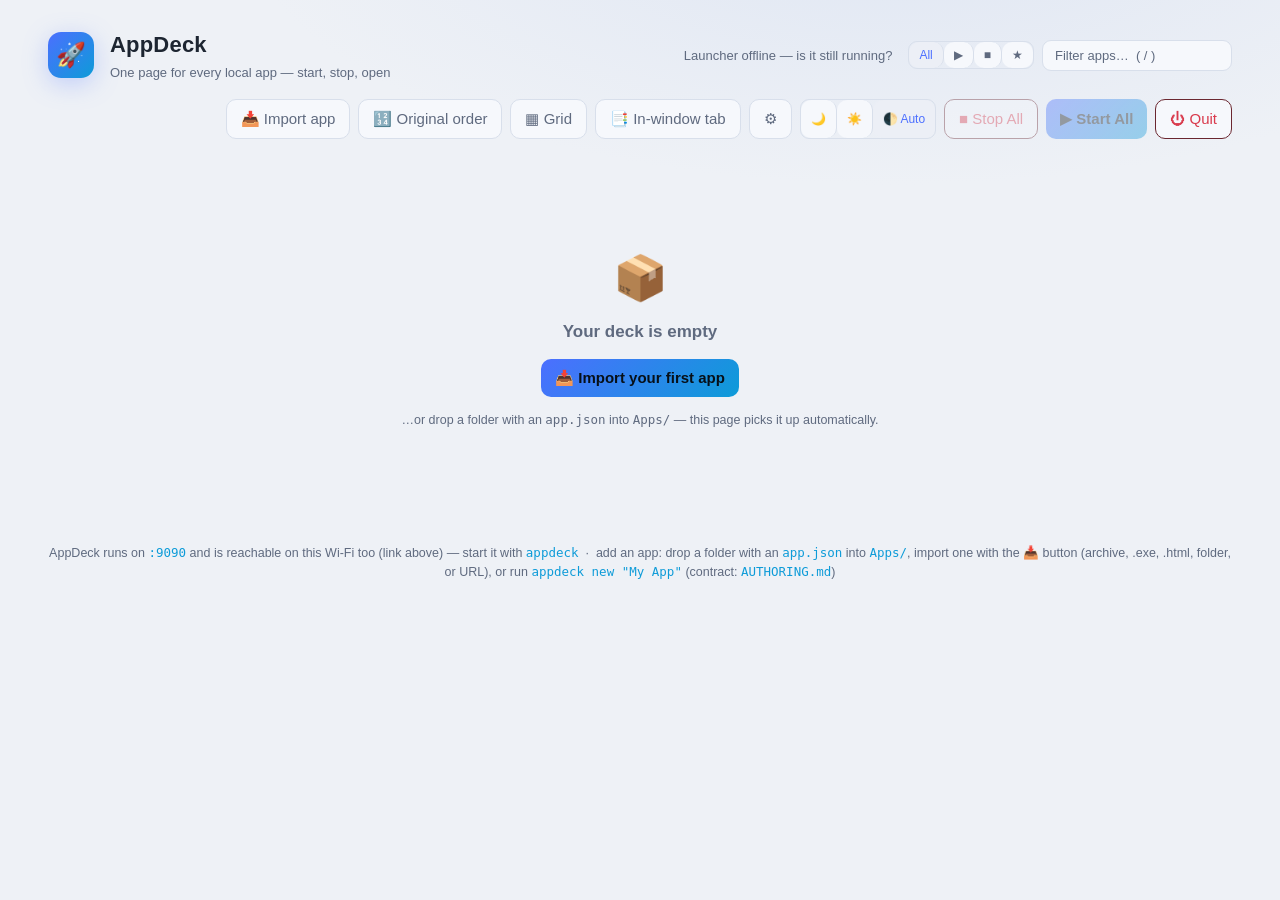
==== commit 4d733411: "Update workflow, and add rar import option. - Updated the gh action to trigger manually. - Added rar" ====
--- a/index.html
+++ b/index.html
@@ -391,7 +391,7 @@
   <a id="lan-note" class="lan" style="display:none" target="_blank" rel="noopener"
      title="Open the launcher from any device on this Wi-Fi"></a>
   <div class="hdr-actions">
-    <button id="btn-install" class="btn-ghost" title="Import an app: archive (zip/tar.gz), a portable .exe, a single .html page, a local folder, or a URL">📥 Import app</button>
+    <button id="btn-install" class="btn-ghost" title="Import an app: archive (zip/tar.gz/rar), a portable .exe, a single .html page, a local folder, or a URL">📥 Import app</button>
     <button id="btn-sortmode" class="btn-ghost" title="How apps are ordered inside each section">🔢 Original order</button>
     <button id="btn-viewmode" class="btn-ghost" title="Card layout">▦ Grid</button>
     <button id="btn-openmode" class="btn-ghost" title="Where apps open when you click Open">📑 In-window tab</button>
@@ -421,9 +421,9 @@
 
 <footer id="foot">
   AppDeck runs on <code>:9090</code> and is reachable on this Wi-Fi too (link above) —
-  start it with <code>Launcher/appdeck</code> &nbsp;·&nbsp; add an app: drop a folder with an
+  start it with <code>appdeck</code> &nbsp;·&nbsp; add an app: drop a folder with an
   <code>app.json</code> into <code>Apps/</code>, import one with the 📥 button (archive, .exe, .html, folder, or URL), or run <code>appdeck new "My App"</code>
-  (contract: <code>Launcher/AUTHORING.md</code>)
+  (contract: <code>AUTHORING.md</code>)
 </footer>
 
 <div class="overlay" id="overlay">
@@ -469,7 +469,7 @@
       </label>
       <button class="btn ghost" id="import-folder-go">Import folder</button>
       <hr>
-      <label>…or download from a URL (zip/tar.gz, .exe, .html)
+      <label>…or download from a URL (zip/tar.gz/rar, .exe, .html)
         <input id="import-url" class="modal-input" placeholder="https://…/release.zip">
       </label>
       <button class="btn ghost" id="import-url-go">Download & install</button>
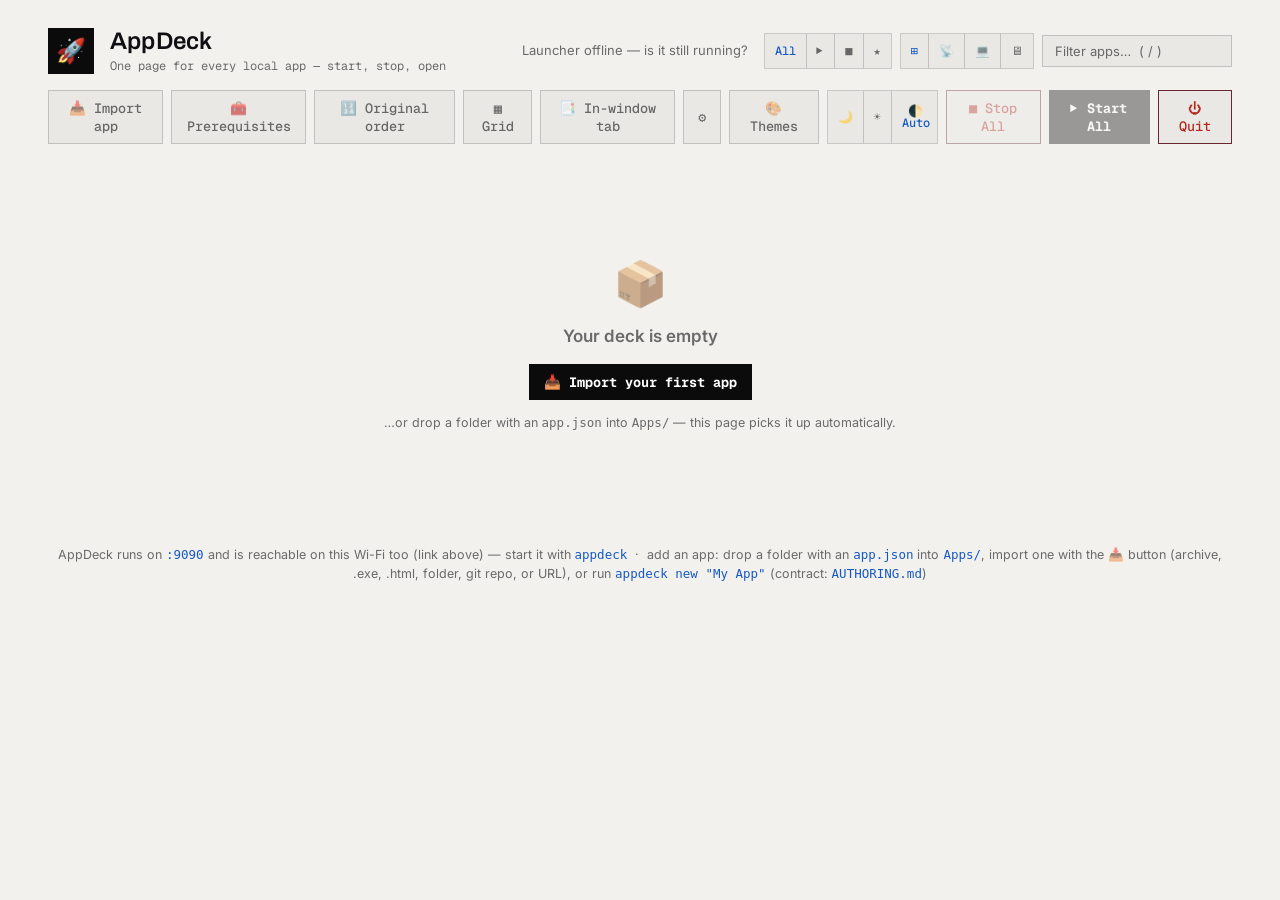
==== commit 0043dba2: "feat: expand AppDeck app management and launcher features` - Add Git repository import, release down" ====
--- a/index.html
+++ b/index.html
@@ -5,75 +5,88 @@
 <meta name="viewport" content="width=device-width, initial-scale=1.0">
 <title>🚀 AppDeck</title>
 <link rel="icon" href="data:image/svg+xml,<svg xmlns='http://www.w3.org/2000/svg' viewBox='0 0 100 100'><text y='.9em' font-size='90'>🚀</text></svg>">
+<link rel="preconnect" href="https://fonts.googleapis.com">
+<link rel="preconnect" href="https://fonts.gstatic.com" crossorigin>
+<link rel="stylesheet" href="https://fonts.googleapis.com/css2?family=Inter:wght@400;500;600&family=Archivo:wght@600;700&family=Geist+Mono:wght@400;500;700&display=swap">
 <style>
   :root {
     color-scheme: dark;
-    --bg: #0b0e14;
-    --bg-glow: #1a2236;
-    --panel: #131722;
-    --panel-2: #171c29;
-    --border: #232a3b;
-    --text: #e6eaf2;
-    --muted: #8b93a7;
-    --accent: #6d8dff;
-    --accent-2: #38c6f4;
-    --green: #2fd575;
-    --red: #ff5c6c;
-    --amber: #ffb020;
-    --btn-hover-bg: #1c2333;
-    --btn-hover-border: #33405c;
-    --start-hover-bg: #10241a;
-    --start-hover-border: #2b8a54;
-    --stop-hover-bg: #2a1216;
-    --stop-hover-border: #a03a47;
-    --icon-bg: #10141f;
-    --card-hover-border: #313c55;
-    --running-border: #24523a;
-    --dot-idle: #4a5163;
-    --badge-ext-border: #6b4a12;
-    --badge-wifi-border: #1d4a5c;
-    --toast-bg: #1a2030;
-    --overlay-bg: rgba(5, 8, 14, .72);
-    --pre-text: #b9c2d4;
+    /* ArtCraft Launcher design tokens (craft-launcher theme.rs, dark) */
+    --bg: #121316;
+    --bg-glow: #121316;
+    --panel: #121316;
+    --panel-2: #060607;          /* sunken wells */
+    --border: rgba(255, 255, 255, .15);   /* hairlines */
+    --border-strong: rgba(255, 255, 255, .4);
+    --text: #f2f1ee;             /* ink */
+    --muted: rgba(255, 255, 255, .6);
+    --accent: #2d81ff;           /* accent surfaces */
+    --accent-2: #74aaff;         /* accent ink: text/icons */
+    --green: #3fd6b8;
+    --red: #ff6259;
+    --amber: #ffc14d;
+    --btn-hover-bg: #060607;
+    --btn-hover-border: rgba(255, 255, 255, .4);
+    --start-hover-bg: rgba(63, 214, 184, .08);
+    --start-hover-border: rgba(63, 214, 184, .6);
+    --stop-hover-bg: rgba(255, 98, 89, .08);
+    --stop-hover-border: rgba(255, 98, 89, .6);
+    --icon-bg: #060607;
+    --card-hover-border: rgba(255, 255, 255, .4);
+    --running-border: rgba(63, 214, 184, .45);
+    --dot-idle: rgba(255, 255, 255, .38);
+    --badge-ext-border: #ffc14d;
+    --badge-wifi-border: #74aaff;
+    --toast-bg: #0b0b0c;
+    --overlay-bg: rgba(0, 0, 0, .67);
+    --pre-text: rgba(255, 255, 255, .78);
     --spinner-track: rgba(255, 255, 255, .25);
-    --radius: 14px;
+    --invert-bg: #ffffff;        /* primary buttons: white ink on dark */
+    --invert-fg: #0b0b0c;
+    --font-body: "Inter", -apple-system, BlinkMacSystemFont, "Segoe UI", Roboto, sans-serif;
+    --font-display: "Archivo", "Inter", -apple-system, sans-serif;
+    --font-mono: "Geist Mono", ui-monospace, SFMono-Regular, Menlo, monospace;
+    --radius: 0px;               /* hard edges — the ArtCraft signature */
   }
   :root[data-theme="light"] {
     color-scheme: light;
-    --bg: #eef1f6;
-    --bg-glow: #dfe6f3;
-    --panel: #ffffff;
-    --panel-2: #f6f8fc;
-    --border: #d8dfeb;
-    --text: #1d2531;
-    --muted: #5f6a7f;
-    --accent: #4c6fff;
-    --accent-2: #0d9bd8;
-    --green: #199d57;
-    --red: #d93a4c;
-    --amber: #a06500;
-    --btn-hover-bg: #edf1f8;
-    --btn-hover-border: #b9c4d8;
-    --start-hover-bg: #e3f3e9;
-    --start-hover-border: #4caf7d;
-    --stop-hover-bg: #fbe9ec;
-    --stop-hover-border: #d97a86;
-    --icon-bg: #eceff6;
-    --card-hover-border: #b9c4d8;
-    --running-border: #9fd4b4;
-    --dot-idle: #a6b0c2;
-    --badge-ext-border: #d9b96a;
-    --badge-wifi-border: #a9d6e5;
+    --bg: #f2f1ee;
+    --bg-glow: #f2f1ee;
+    --panel: #f2f1ee;
+    --panel-2: #e9e8e4;
+    --border: rgba(16, 16, 20, .18);
+    --border-strong: rgba(16, 16, 20, .45);
+    --text: #101014;
+    --muted: rgba(16, 16, 20, .6);
+    --accent: #1659c4;
+    --accent-2: #1659c4;
+    --green: #0a7563;
+    --red: #b3261e;
+    --amber: #8a5800;
+    --btn-hover-bg: #e9e8e4;
+    --btn-hover-border: rgba(16, 16, 20, .45);
+    --start-hover-bg: rgba(10, 117, 99, .08);
+    --start-hover-border: #0a7563;
+    --stop-hover-bg: rgba(179, 38, 30, .07);
+    --stop-hover-border: #b3261e;
+    --icon-bg: #e9e8e4;
+    --card-hover-border: rgba(16, 16, 20, .45);
+    --running-border: #0a7563;
+    --dot-idle: rgba(16, 16, 20, .35);
+    --badge-ext-border: #8a5800;
+    --badge-wifi-border: #1659c4;
     --toast-bg: #ffffff;
-    --overlay-bg: rgba(15, 23, 38, .35);
-    --pre-text: #44506b;
+    --overlay-bg: rgba(16, 16, 20, .41);
+    --pre-text: #101014;
     --spinner-track: rgba(0, 0, 0, .15);
+    --invert-bg: #0b0b0c;
+    --invert-fg: #ffffff;
   }
   * { box-sizing: border-box; margin: 0; padding: 0; }
   body {
-    background: radial-gradient(1200px 500px at 70% -10%, var(--bg-glow) 0%, var(--bg) 55%);
+    background: var(--bg);
     color: var(--text);
-    font: 15px/1.5 -apple-system, BlinkMacSystemFont, "Segoe UI", Roboto, Helvetica, Arial, sans-serif;
+    font: 14px/1.5 var(--font-body);
     min-height: 100vh;
     padding: 28px clamp(16px, 4vw, 48px) 60px;
   }
@@ -81,10 +94,10 @@
   /* Control buttons always share one line; on narrow screens they may wrap. */
   .hdr-actions { display: flex; flex-wrap: nowrap; gap: 8px; margin-left: auto; }
   .hdr-find { display: flex; align-items: center; gap: 8px; }
-  .seg { display: inline-flex; border: 1px solid var(--border); border-radius: 9px; overflow: hidden; }
+  .seg { display: inline-flex; border: 1px solid var(--border); border-radius: 0; overflow: hidden; }
   .seg button {
     background: var(--panel-2); border: none; color: var(--muted); cursor: pointer;
-    font-size: 12px; padding: 7px 10px; line-height: 1; font-family: inherit;
+    font-size: 12px; padding: 8px 10px; min-height: 34px; line-height: 1; font-family: var(--font-mono);
     border-right: 1px solid var(--border);
   }
   .seg button:last-child { border-right: none; }
@@ -92,31 +105,30 @@
   .seg button.active { background: var(--icon-bg); color: var(--accent); }
   @media (max-width: 760px) { .hdr-actions { flex-wrap: wrap; } }
   .logo {
-    width: 46px; height: 46px; border-radius: 13px; flex: none;
-    background: linear-gradient(135deg, var(--accent), var(--accent-2));
+    width: 46px; height: 46px; border-radius: 0; flex: none;
+    background: var(--invert-bg); color: var(--invert-fg);
     display: grid; place-items: center; font-size: 24px;
-    box-shadow: 0 6px 24px rgba(109, 141, 255, .35);
-  }
-  h1 { font-size: 22px; letter-spacing: .2px; }
-  .sub { color: var(--muted); font-size: 13px; margin-top: 2px; }
+    border: 1px solid var(--border);
+  }
+  h1 { font: 600 24px/1.1 var(--font-display); letter-spacing: .2px; }
+  .sub { color: var(--muted); font: 12px var(--font-mono); margin-top: 3px; }
   .spacer { flex: 1; }
   .summary { color: var(--muted); font-size: 13px; }
   .summary b { color: var(--green); font-weight: 600; }
 
   button {
-    font: inherit; color: var(--text); background: var(--panel-2);
-    border: 1px solid var(--border); border-radius: 10px;
-    padding: 8px 14px; cursor: pointer; transition: all .15s ease;
+    font: 500 13.5px var(--font-mono); color: var(--text); background: var(--panel-2);
+    border: 1px solid var(--border); border-radius: 0;
+    padding: 8px 14px; min-height: 34px; cursor: pointer; transition: border-color .12s ease, background .12s ease, color .12s ease;
     display: inline-flex; align-items: center; gap: 7px;
   }
-  button:hover:not(:disabled) { border-color: var(--btn-hover-border); background: var(--btn-hover-bg); transform: translateY(-1px); }
-  button:active:not(:disabled) { transform: translateY(0); }
+  button:hover:not(:disabled) { border-color: var(--btn-hover-border); background: var(--btn-hover-bg); }
+  button:active:not(:disabled) { background: var(--bg); }
   button:disabled { opacity: .38; cursor: not-allowed; }
   .btn-primary {
-    background: linear-gradient(135deg, var(--accent), var(--accent-2));
-    border: none; color: #071018; font-weight: 600;
-  }
-  .btn-primary:hover:not(:disabled) { filter: brightness(1.08); background: linear-gradient(135deg, var(--accent), var(--accent-2)); }
+    background: var(--invert-bg); border: 1px solid var(--invert-bg); color: var(--invert-fg); font-weight: 700;
+  }
+  .btn-primary:hover:not(:disabled) { background: var(--invert-bg); opacity: .88; border-color: var(--invert-bg); }
   .btn-start { border-color: #1f5c39; color: var(--green); }
   .btn-start:hover:not(:disabled) { background: var(--start-hover-bg); border-color: var(--start-hover-border); }
   .btn-stop { border-color: #6b2730; color: var(--red); }
@@ -130,14 +142,14 @@
   @keyframes spin { to { transform: rotate(360deg); } }
 
   .group-label {
-    margin: 26px 0 12px; font-size: 11.5px; font-weight: 700;
+    margin: 26px 0 12px; font: 700 11.5px var(--font-mono);
     letter-spacing: .14em; text-transform: uppercase; color: var(--muted);
     display: flex; align-items: center; gap: 10px;
   }
   .group-label::after { content: ""; flex: 1; height: 1px; background: var(--border); }
 
   .cat-label {
-    margin: 16px 0 10px; font-size: 10.5px; font-weight: 700;
+    margin: 16px 0 10px; font: 700 10.5px var(--font-mono);
     letter-spacing: .12em; text-transform: uppercase; color: var(--muted);
     cursor: pointer;
   }
@@ -149,14 +161,14 @@
   }
   .pin.on { color: #f5c542; }
   .pin:hover { color: inherit; }
-  .group { border-radius: 14px; }
+  .group { border-radius: 0; }
   .group.dragover { outline: 2px dashed var(--muted); outline-offset: 6px; }
   .mini-icon {
-    width: 16px; height: 16px; border-radius: 4px;
+    width: 16px; height: 16px; border-radius: 0;
     object-fit: cover; vertical-align: -3px; display: inline-block;
   }
   .drop-here {
-    border: 1.5px dashed var(--border); border-radius: 14px;
+    border: 1.5px dashed var(--border); border-radius: 0;
     padding: 22px 16px; text-align: center;
     font-size: 12.5px; color: var(--muted);
   }
@@ -164,14 +176,14 @@
   .menu-item {
     text-align: left; padding: 10px 12px; border: 1px solid var(--border);
     background: var(--panel-2, var(--panel)); color: inherit;
-    border-radius: 10px; cursor: pointer; font-size: 14px; width: 100%;
+    border-radius: 0; cursor: pointer; font-size: 14px; width: 100%;
     margin-bottom: 4px;
   }
   .menu-item:hover { border-color: var(--accent, #5ccdf2); }
   .drag-hint {
     position: fixed; left: 50%; bottom: 22px; transform: translateX(-50%);
     z-index: 55; background: var(--toast-bg, var(--panel)); border: 1px solid var(--border);
-    border-radius: 12px; padding: 10px 16px; font-size: 13px; color: inherit;
+    border-radius: 0; padding: 10px 16px; font-size: 13px; color: inherit;
     box-shadow: 0 8px 24px rgba(0, 0, 0, .35);
     max-width: min(92vw, 680px); text-align: center;
   }
@@ -188,7 +200,7 @@
     grid-template-columns: repeat(auto-fill, minmax(310px, 1fr));
   }
   .card {
-    background: linear-gradient(180deg, var(--panel-2), var(--panel));
+    background: var(--panel);
     border: 1px solid var(--border); border-radius: var(--radius);
     border-left: 3px solid color-mix(in srgb, var(--app-accent, var(--border)) 72%, transparent);
     padding: 18px 18px 14px; display: flex; flex-direction: column; gap: 10px;
@@ -199,24 +211,36 @@
   .card-top { display: flex; align-items: flex-start; gap: 12px; }
   .app-icon {
     font-size: 26px; width: 48px; height: 48px; flex: none;
-    background: var(--icon-bg); border: 1px solid var(--border); border-radius: 12px;
+    background: var(--icon-bg); border: 1px solid var(--border); border-radius: 0;
     display: grid; place-items: center; overflow: hidden;
   }
-  .app-icon img { width: 100%; height: 100%; border-radius: 11px; object-fit: cover; display: block; }
+  .app-icon img { width: 100%; height: 100%; border-radius: 0; object-fit: cover; display: block; }
   .app-icon:has(img) { border-color: color-mix(in srgb, var(--app-accent, var(--border)) 55%, transparent); }
   .btn-start { border-color: color-mix(in srgb, var(--app-accent, #1f5c39) 45%, transparent); }
   .card-title { font-size: 16px; font-weight: 650; }
   .card-desc { color: var(--muted); font-size: 12.5px; margin-top: 2px; }
+  .ver-info { color: var(--muted); font-size: 11px; margin-left: 5px; cursor: help; opacity: .75; }
+  .ver-info:hover { opacity: 1; color: var(--accent); }
+  /* Custom tooltip: the 4-second status poll re-renders the cards, which
+     cancels native title tooltips before they can appear — so ⓘ carries a
+     real one instead of a title attribute. */
+  .tip {
+    position: fixed; transform: translateX(-50%); z-index: 70;
+    background: var(--toast-bg); border: 1px solid var(--border); border-left: 3px solid var(--accent);
+    color: var(--fg, inherit); padding: 6px 10px; border-radius: 0; font-size: 12.5px;
+    pointer-events: none; white-space: nowrap; box-shadow: 0 4px 14px rgba(0,0,0,.25);
+  }
   .status { margin-left: auto; text-align: right; flex: none; }
   .dot {
     display: inline-block; width: 9px; height: 9px; border-radius: 50%;
     background: var(--dot-idle); margin-right: 6px; vertical-align: 1px;
   }
+  .status-label { display: inline-block; width: 48px; font-size: 12.5px; text-align: left; }
   .running .dot { background: var(--green); box-shadow: 0 0 8px rgba(47, 213, 117, .8); animation: pulse 2s ease infinite; }
   @keyframes pulse { 50% { box-shadow: 0 0 2px rgba(47,213,117,.4); } }
   .status small { color: var(--muted); font-size: 11.5px; display: block; margin-top: 3px; }
   .badge {
-    display: inline-block; font-size: 10.5px; padding: 2px 8px; border-radius: 20px;
+    display: inline-block; font-size: 10.5px; padding: 2px 8px; border-radius: 0;
     border: 1px solid var(--border); color: var(--muted); margin-left: 8px; vertical-align: 2px;
   }
   .badge.ext { color: var(--amber); border-color: var(--badge-ext-border); }
@@ -224,20 +248,22 @@
   .badge.auto { color: var(--green); border-color: var(--running-border); }
   .filter {
     background: var(--panel-2); border: 1px solid var(--border); color: var(--text);
-    border-radius: 9px; padding: 7px 12px; font-size: 13px; width: 190px; outline: none;
+    border-radius: 0; padding: 7px 12px; font-size: 13px; width: 190px; outline: none;
     font-family: inherit;
   }
   .filter:focus { border-color: var(--accent); width: 230px; }
   .filter::placeholder { color: var(--muted); }
   .chip {
-    display: inline-block; font-size: 10.5px; padding: 1px 8px; border-radius: 20px;
+    display: inline-block; font-size: 10.5px; padding: 1px 8px; border-radius: 0;
     border: 1px solid var(--border); color: var(--muted); letter-spacing: .04em;
   }
+  .card-category { margin-left: 8px; vertical-align: 2px; }
   .meta {
     color: var(--muted); font-size: 12px; display: flex; gap: 14px; flex-wrap: wrap;
     align-items: center;
     font-family: ui-monospace, SFMono-Regular, Menlo, monospace;
   }
+  .port-label { display: inline-block; width: 15ch; text-align: center; white-space: nowrap; }
   .meta .port { color: var(--accent-2); }
   .lan {
     font-size: 12px; color: var(--accent-2); text-decoration: none;
@@ -248,16 +274,39 @@
   .lan svg { flex: none; }
   .actions { display: flex; flex-wrap: wrap; gap: 8px; margin-top: auto; padding-top: 4px; }
   .actions button { padding: 7px 13px; font-size: 13.5px; }
+  .actions [data-act="stop"],
+  .actions [data-act="start"],
+  .actions [data-act="restart"],
+  .actions [data-act="port"],
+  .actions [data-act="open"] { min-width: 94px; }
   .actions .grow { flex: 1; }
+  /* Inherited and Elevated must occupy the same box: the button column is
+     what the eye aligns across cards, and "Elevated" is naturally narrower. */
+  .actions [data-act="privilege"] { min-width: 112px; }
+  .view-compact .actions [data-act="privilege"] { min-width: 94px; }
 
   /* ---- view modes (grid is the default) ---- */
   .view-list .grid { display: flex; flex-direction: column; gap: 10px; }
-  .view-list .card { flex-direction: row; flex-wrap: wrap; align-items: center; gap: 10px 16px; padding: 12px 16px; }
-  .view-list .card-top { flex: 1 1 250px; }
-  .view-list .meta { flex: 1 1 220px; }
+  /* One fixed row per card: the buttons stay pinned right, the title block
+     absorbs every width delta. Wrapping is what made the deck uneven — an
+     Elevated↔Inherited toggle or the Wi-Fi link changed the actions width
+     enough to drop buttons to a second line on some cards and not others. */
+  .view-list .card { flex-direction: row; flex-wrap: nowrap; align-items: center; gap: 10px 16px; padding: 12px 16px; }
+  .view-list .card-top { flex: 1 1 auto; min-width: 0; align-items: center; }
+  .card-copy { min-width: 0; }
+  .view-list .card-title { white-space: nowrap; overflow: hidden; text-overflow: ellipsis; }
   .view-list .card-desc { display: -webkit-box; -webkit-line-clamp: 1; -webkit-box-orient: vertical; overflow: hidden; }
-  .view-list .actions { margin: 0; flex: 0 1 auto; margin-left: auto; justify-content: flex-end; }
+  .view-list .meta { flex: 0 0 auto; }
+  /* Inflexible: proportional shrink bleeds a few px into the buttons and
+     orphan-wraps the last one at mid widths even when the title block still
+     has room. */
+  .view-list .actions { margin: 0; flex: 0 0 auto; margin-left: auto; justify-content: flex-end; }
   .view-list .actions .grow { flex: 0 0 auto; }
+  /* Genuinely narrow window: give the buttons back their shrink so they
+     re-wrap inside the actions block instead of squeezing the status/meta
+     cluster into the title — by then every card is squeezed the same, so
+     they wrap alike. (One-line needs ~1230px with the Wi-Fi link present.) */
+  @media (max-width: 1280px) { .view-list .actions { flex: 0 1 auto; } }
   .view-list .app-icon { width: 40px; height: 40px; }
   .view-compact .grid { grid-template-columns: repeat(auto-fill, minmax(230px, 1fr)); gap: 10px; }
   .view-compact .card { padding: 12px 12px 10px; gap: 8px; }
@@ -267,7 +316,7 @@
   .toasts { position: fixed; right: 20px; bottom: 20px; display: flex; flex-direction: column; gap: 8px; z-index: 60; }
   .toast {
     background: var(--toast-bg); border: 1px solid var(--border); border-left: 3px solid var(--accent);
-    padding: 10px 16px; border-radius: 10px; font-size: 13.5px; max-width: 380px;
+    padding: 10px 16px; border-radius: 0; font-size: 13.5px; max-width: 380px;
     box-shadow: 0 8px 30px rgba(0,0,0,.5); animation: slidein .25s ease;
   }
   .toast.err { border-left-color: var(--red); }
@@ -296,7 +345,7 @@
   }
   /* Import dialog */
   .dropzone {
-    border: 1.5px dashed var(--border); border-radius: 10px; padding: 16px;
+    border: 1.5px dashed var(--border); border-radius: 0; padding: 16px;
     text-align: center; color: var(--muted); font-size: 13.5px;
   }
   .dropzone.over { border-color: var(--accent); color: var(--text); }
@@ -314,7 +363,7 @@
   .modal-body p { color: var(--muted); font-size: 13px; }
   .modal-input {
     background: var(--panel-2); border: 1px solid var(--border); color: var(--text);
-    border-radius: 9px; padding: 10px 12px; font-size: 15px; outline: none; width: 100%;
+    border-radius: 0; padding: 10px 12px; font-size: 15px; outline: none; width: 100%;
     font-family: ui-monospace, SFMono-Regular, Menlo, monospace; letter-spacing: 2px; text-align: center;
   }
   .modal-input:focus { border-color: var(--accent); }
@@ -343,7 +392,7 @@
   #apptab-list { display: flex; gap: 6px; user-select: none; -webkit-user-select: none; }
   .apptab {
     display: inline-flex; align-items: center; gap: 6px; white-space: nowrap;
-    border: 1px solid var(--border); border-radius: 9px;
+    border: 1px solid var(--border); border-radius: 0;
     background: var(--panel-2); color: var(--text);
     font-size: 12.5px; padding: 6px 11px; cursor: pointer;
   }
@@ -385,17 +434,25 @@
       <button data-state="stopped" title="Show only stopped apps">■</button>
       <button data-state="pinned" title="Show only pinned (★) apps">★</button>
     </div>
+    <div class="seg" id="section-seg" role="group" aria-label="Filter by section">
+      <button data-section="all" class="active" title="All sections">⊞</button>
+      <button data-section="wifi" title="Wi-Fi apps — shared with other devices">📡</button>
+      <button data-section="local" title="This computer only">💻</button>
+      <button data-section="desktop" title="Desktop apps">🖥</button>
+    </div>
     <input id="filter" class="filter" type="search" placeholder="Filter apps…  ( / )"
            autocomplete="off" spellcheck="false" aria-label="Filter apps">
   </div>
   <a id="lan-note" class="lan" style="display:none" target="_blank" rel="noopener"
      title="Open the launcher from any device on this Wi-Fi"></a>
   <div class="hdr-actions">
-    <button id="btn-install" class="btn-ghost" title="Import an app: archive (zip/tar.gz/rar), a portable .exe, a single .html page, a local folder, or a URL">📥 Import app</button>
+    <button id="btn-install" class="btn-ghost" title="Import an app: archive (zip/tar.gz/rar), a portable .exe, a single .html page, a local folder, a git repository URL, or a URL">📥 Import app</button>
+    <button id="btn-prereqs" class="btn-ghost" title="Prerequisites — check, install, or register the toolchains apps need (Go, Rust, git, Python, Node, nginx)">🧰 Prerequisites</button>
     <button id="btn-sortmode" class="btn-ghost" title="How apps are ordered inside each section">🔢 Original order</button>
     <button id="btn-viewmode" class="btn-ghost" title="Card layout">▦ Grid</button>
     <button id="btn-openmode" class="btn-ghost" title="Where apps open when you click Open">📑 In-window tab</button>
     <button id="btn-gear" class="btn-ghost" title="Deck tools — export, import, Wi-Fi permission" aria-label="Deck tools">⚙</button>
+    <button id="btn-thememgr" class="btn-ghost" title="Theme packs — pick a skin, import more from a zip or a GitHub URL, overwrite app icons (icons/<app-id>.png in the pack)">🎨 Themes</button>
     <div class="seg" id="theme-seg" role="group" aria-label="Color theme">
       <button data-mode="dark" title="Dark theme">🌙</button>
       <button data-mode="light" title="Light theme">☀️</button>
@@ -422,7 +479,7 @@
 <footer id="foot">
   AppDeck runs on <code>:9090</code> and is reachable on this Wi-Fi too (link above) —
   start it with <code>appdeck</code> &nbsp;·&nbsp; add an app: drop a folder with an
-  <code>app.json</code> into <code>Apps/</code>, import one with the 📥 button (archive, .exe, .html, folder, or URL), or run <code>appdeck new "My App"</code>
+  <code>app.json</code> into <code>Apps/</code>, import one with the 📥 button (archive, .exe, .html, folder, git repo, or URL), or run <code>appdeck new "My App"</code>
   (contract: <code>AUTHORING.md</code>)
 </footer>
 
@@ -448,7 +505,8 @@
       <div id="exe-row" style="display:none">
         <label>Kind
           <select id="import-kind" class="modal-input">
-            <option value="desktop" selected>Desktop app — launch it from a card</option>
+            <option value="auto" selected>Auto-detect (sniffs the binary)</option>
+            <option value="desktop">Desktop app — launch it from a card</option>
             <option value="web">It serves a web page — open at a port</option>
           </select>
         </label>
@@ -469,8 +527,8 @@
       </label>
       <button class="btn ghost" id="import-folder-go">Import folder</button>
       <hr>
-      <label>…or download from a URL (zip/tar.gz/rar, .exe, .html)
-        <input id="import-url" class="modal-input" placeholder="https://…/release.zip">
+      <label>…or from a URL (zip/tar.gz/rar, .exe, .html) — or a git repository to clone
+        <input id="import-url" class="modal-input" placeholder="https://…/release.zip  ·  https://github.com/user/repo  ·  …/tree/main/Folder for one app of a monorepo">
       </label>
       <button class="btn ghost" id="import-url-go">Download & install</button>
     </div>
@@ -485,7 +543,78 @@
       <p class="muted">Downloads your whole deck — every app, the registry and your Wi-Fi choices — as one zip.</p>
       <button class="menu-item" id="menu-deck-import">⬆ Import deck…</button>
       <p class="muted">Merges a deck export: apps not already installed are added; nothing existing is touched.</p>
+      <button class="menu-item" id="menu-update-launcher">⬆ Update launcher…</button>
+      <p class="muted">Upload a launcher release zip (bare binary or AppDeck.app) — it replaces the running launcher and keeps the previous one as <code>.old</code>. Restart AppDeck afterwards.</p>
+      <button class="menu-item" id="menu-storage">💾 Storage location…</button>
+      <p class="muted">Move the whole app data set to a different drive/volume, while keeping the old copy until you delete it.</p>
+      <button class="menu-item" id="menu-lan-mode">📡 Dashboard reachability…</button>
+      <p class="muted">Limit this dashboard to this computer (logs and app list stop being visible from the Wi-Fi) — shared <em>apps</em> stay reachable either way.</p>
       <button id="btn-firewall" class="menu-item" style="display:none" title="One-time admin prompt that stops the per-app Windows Firewall Allow/Cancel popups">🔓 Wi-Fi permission…</button>
+      <button class="menu-item" id="menu-themes">🎨 Themes…</button>
+      <p class="muted">Skins for this dashboard. A pack is a folder with <code>theme.css</code>, plus <code>icons/&lt;app-id&gt;.png</code> files to overwrite app icons when applied.</p>
+    </div>
+  </div>
+</div>
+
+<div class="overlay" id="theme-overlay">
+  <div class="modal small">
+    <div class="modal-head"><span>🎨 Theme packs</span><button class="x" id="theme-close">✕ Close</button></div>
+    <div class="modal-body">
+      <p class="muted">A theme pack is a <code>theme.css</code> stylesheet, optionally with an <code>icons/</code> folder whose files are named by app id (<code>icons/pdfcraft.png</code>, <code>icons/sentinel.svg</code>) — applying the pack overwrites those apps' icons.</p>
+      <label>Theme
+        <select id="theme-pick" class="modal-input" style="width:100%" aria-label="Dashboard theme"></select>
+      </label>
+      <div id="theme-pack-list" style="margin-top:10px">loading…</div>
+      <hr>
+      <label>…or import from a git repository (a repo or folder containing <code>theme.css</code>)
+        <input id="theme-git" class="modal-input" placeholder="https://github.com/user/my-theme  ·  …/tree/main/MyTheme">
+      </label>
+      <button class="btn ghost" id="theme-git-go">Clone & import</button>
+      <hr>
+      <div id="theme-drop" class="dropzone">Drop a theme zip here — or
+        <button class="btn ghost" id="theme-choose">choose a file…</button>
+        <div id="theme-filename" class="muted"></div>
+      </div>
+      <button class="btn ghost" id="theme-zip-go" disabled>Import zip</button>
+      <p class="muted" id="theme-note" style="display:none"></p>
+    </div>
+  </div>
+</div>
+
+<div class="overlay" id="update-overlay">
+  <div class="modal small">
+    <div class="modal-head"><span>⬆ Update launcher</span><button class="x" id="update-close">✕ Close</button></div>
+    <div class="modal-body">
+      <p class="muted">Send the zip you built or downloaded (<code>appdeck-allinone-…</code> unpacked to its binary, or the release <code>AppDeck-….zip</code>). The current binary is kept as <code>.old</code>; restart AppDeck to run the new version.</p>
+      <div id="update-drop" class="dropzone">Drop the launcher zip here — or
+        <button class="btn ghost" id="update-choose">choose a file…</button>
+        <div id="update-filename" class="muted"></div>
+      </div>
+      <button class="btn primary" id="update-go" disabled>Update launcher</button>
+      <div id="update-note" class="muted" style="display:none"></div>
+    </div>
+  </div>
+</div>
+
+<div class="overlay" id="storage-overlay">
+  <div class="modal small">
+    <div class="modal-head"><span>💾 Storage location</span><button class="x" id="storage-close">✕ Close</button></div>
+    <div class="modal-body">
+      <p class="muted">AppDeck keeps the whole app store in one data directory, and it can be moved to another drive/volume safely.</p>
+      <div id="storage-status" class="muted" style="font-family:ui-monospace,monospace;white-space:pre-wrap;word-break:break-word"></div>
+      <div id="storage-warning" class="muted" style="display:none;color:var(--amber, #f4c95d)"></div>
+      <button class="btn primary" id="storage-move">Move…</button>
+      <div id="storage-note" class="muted" style="display:none"></div>
+    </div>
+  </div>
+</div>
+
+<div class="overlay" id="prereq-overlay">
+  <div class="modal">
+    <div class="modal-head"><span>🧰 Prerequisites</span><button class="x" id="prereq-close">✕ Close</button></div>
+    <div class="modal-body">
+      <p class="muted">Toolchains and services the deck's apps may need. Install to the default location or a folder you pick — or, if it is already installed elsewhere, register its path and the launcher will use it first.</p>
+      <div id="prereq-list">loading…</div>
     </div>
   </div>
 </div>
@@ -499,6 +628,7 @@
 let busy = new Set();      // ids with an action in flight
 let logApp = null;         // id whose logs are shown in the modal
 let hostWindow = "browser"; // how this dashboard is hosted: native|app|browser|none
+let hostOS = "";            // the launcher's OS (darwin/windows/linux) — gates OS-specific buttons
 
 // Where apps open on "Open": as a tab inside this dashboard window (default),
 // in a separate window, or as a tab in the default browser (from the native
@@ -602,11 +732,6 @@
   const extBadge = a.external ? `<span class="badge ext" title="${escapeHtml(a.proc || "")}">external</span>` : "";
   const autoBadge = a.autostart ? `<span class="badge auto" title="Starts automatically with AppDeck">⚡ auto</span>` : "";
   const wifiBadge = a.network ? `<span class="badge wifi" title="Reachable from other devices on this Wi-Fi">📶 Wi-Fi</span>` : "";
-  const lanLink = a.network
-    ? (a.lanUrl
-        ? `<a class="lan" href="${escapeHtml(a.lanUrl)}" title="${escapeHtml(a.lanUrl)} — click to copy">${phoneIcon} ${escapeHtml(shortLanUrl(a.lanUrl))}</a>`
-        : `<span class="lan" title="Connect this computer to a Wi-Fi network to get a shareable address"> Wi-Fi IP not detected</span>`)
-    : "";
   const accent = a.accent ? ` style="--app-accent:${a.accent}"` : "";
   const pinned = pinnedApps.has(a.id);
   return `
@@ -616,32 +741,32 @@
         ? `<img src="/api/icon?id=${encodeURIComponent(a.id)}" alt="">`
         : a.icon}</div>
       <button class="pin ${pinned ? "on" : ""}" data-act="pin" data-id="${a.id}" aria-label="${pinned ? "Unpin" : "Pin"} ${escapeHtml(a.name)}" title="${pinned ? "Pinned — click to unpin" : "Pin to the top of its section"}">${pinned ? "★" : "☆"}</button>
-      <div>
-        <div class="card-title">${escapeHtml(a.name)}${extBadge}${autoBadge}</div>
+      <div class="card-copy">
+        <div class="card-title">${escapeHtml(a.name)}${extBadge}${autoBadge}${a.version ? `<span class="ver-info" data-act="verinfo" data-id="${a.id}">ⓘ</span>` : ""}<span class="chip card-category">${escapeHtml(a.category)}</span></div>
         <div class="card-desc">${escapeHtml(a.desc)}</div>
       </div>
       <div class="status">
-        <span class="dot"></span><span style="font-size:12.5px">${a.running ? "Running" : "Stopped"}</span>
+        <span class="dot"></span><span class="status-label">${a.running ? "Running" : "Stopped"}</span>
         ${statusTxt ? `<small>${escapeHtml(statusTxt)}</small>` : ""}
       </div>
     </div>
-    <div class="meta">
-      <span class="chip">${escapeHtml(a.category)}</span>
-      ${a.version ? `<span class="chip" title="App version">v${escapeHtml(a.version)}</span>` : ""}
-      <span>${a.desktop ? "💻 desktop app"
-        : `${escapeHtml(a.name)} :${a.portOverride || a.port}${a.portOverride ? ` (custom, default ${a.port})` : ""}`}</span>
-    </div>
-    ${lanLink ? `<div class="meta">${lanLink}</div>` : ""}
+    ${a.desktop ? "" : `<div class="meta"><span class="port-label" title="${a.portOverride ? `custom port — configured default :${a.port}` : `port :${a.port}`}">:${a.portOverride || a.port}${a.portOverride ? ` · custom` : ""}</span></div>`}
     <div class="actions">
       ${a.running
         ? `<button class="btn-stop grow" data-act="stop" data-id="${a.id}" ${isBusy ? "disabled" : ""}>${isBusy ? '<span class="spinner"></span>' : "■"} Stop</button>
            <button class="btn-ghost" data-act="restart" data-id="${a.id}" ${isBusy ? "disabled" : ""} title="Stop, then start again">⟳ Restart</button>
-           ${a.desktop ? "" : `<button class="btn-primary" data-act="open" data-id="${a.id}">Open ↗</button>`}`
+           ${a.desktop
+             ? `<button class="btn-primary" data-act="show" data-id="${a.id}" ${isBusy ? "disabled" : ""} title="Bring the app's window to the front">🖥 Show</button>`
+             : `<button class="btn-primary" data-act="open" data-id="${a.id}">Open ↗</button>`}`
         : `<button class="btn-start grow" data-act="start" data-id="${a.id}" ${isBusy ? "disabled" : ""}>${isBusy ? '<span class="spinner"></span>' : "▶"} Start</button>
-           ${a.desktop ? "" : `<button class="btn-ghost" data-act="port" data-id="${a.id}" ${isBusy ? "disabled" : ""} title="Start on a custom port — useful when the configured port is taken">Port…</button>
+           ${a.desktop
+             ? `<button class="btn-ghost" data-act="restart" data-id="${a.id}" disabled title="Start the app first">⟳ Restart</button>
+           <button class="btn-primary" data-act="show" data-id="${a.id}" disabled title="Start the app first">🖥 Show</button>`
+             : `<button class="btn-ghost" data-act="port" data-id="${a.id}" ${isBusy ? "disabled" : ""} title="Start on a custom port — useful when the configured port is taken">Port…</button>
            <button class="btn-ghost" data-act="open" data-id="${a.id}" disabled>Open ↗</button>`}`}
       <button class="btn-ghost" data-act="logs" data-id="${a.id}" title="View log" aria-label="View log">☰ Logs</button>
       ${a.desktop ? "" : `<button class="btn-ghost" data-act="network" data-id="${a.id}" title="${a.network ? "Shared on the Wi-Fi — click to keep this app on this computer only" : "Click to make this app reachable from other devices on the Wi-Fi (same as dragging it to the other section)"}">${a.network ? "📶 Wi-Fi" : "💻 Local"}</button>`}
+      ${hostOS === "darwin" ? `<button class="btn-ghost" data-act="privilege" data-id="${a.id}" title="${a.elevated ? "Elevated — launches with its own macOS identity; its Full Disk Access grants are this app's alone. Click to lock it back to the launcher's inherited identity." : "Inherited — runs under the launcher's macOS identity, so its privacy grants are the launcher's. Click to elevate it: grants (Full Disk Access etc.) become the app's alone, the launcher keeps none."}">${a.elevated ? "🔓 Elevated" : "🔒 Inherited"}</button>` : ""}
       <button class="btn-ghost" data-act="datafolder" data-id="${a.id}" title="Open the app's data folder" aria-label="Open data folder">📂</button>
       <button class="btn-ghost" data-act="uninstall" data-id="${a.id}" title="Uninstall — removes the app folder (apps listed in apps.json must be removed there first)" aria-label="Uninstall">🗑</button>
     </div>
@@ -669,12 +794,14 @@
   return String(s).replace(/[&<>"']/g, c => ({ "&": "&amp;", "<": "&lt;", ">": "&gt;", '"': "&quot;", "'": "&#39;" }[c]));
 }
 
+// The 4 s status poll calls render() constantly; swapping in identical markup
+// was the deck's flicker (icons re-decode, tooltips and selections die). The
+// last rendered signature gates the DOM writes — see the tail of render().
+let lastRenderSig;
+
 function render() {
   const running = apps.filter(a => a.running).length;
   const wifiCount = apps.filter(a => a.network).length;
-  $("#summary").innerHTML = `<b>${running}</b> / ${apps.length} apps running · ${wifiCount} on Wi-Fi`;
-  $("#btn-stop-all").disabled = running === 0 || busy.size > 0;
-  $("#btn-start-all").disabled = running === apps.length || busy.size > 0;
 
   // Filters: free-text (name/category/description) AND state (all/running/
   // stopped). The summary keeps counting every app so totals never lie.
@@ -685,13 +812,15 @@
     (stateFilter === "pinned" ? pinnedApps.has(a.id)
       : stateFilter === "all" || a.running === wantRunning));
 
-  const wifi = visible.filter(a => a.network);
-  const local = visible.filter(a => !a.network);
+  const wifi = visible.filter(a => a.network && !a.desktop);
+  const local = visible.filter(a => !a.network && !a.desktop);
+  const desktop = visible.filter(a => a.desktop);
   const byName = (a, b) => String(a.name).localeCompare(String(b.name), undefined, { sensitivity: "base" });
   const pinFirst = (arr) => arr.sort((a, b) => (pinnedApps.has(b.id) ? 1 : 0) - (pinnedApps.has(a.id) ? 1 : 0));
-  if (sortMode === "az") { wifi.sort(byName); local.sort(byName); }
+  if (sortMode === "az") { wifi.sort(byName); local.sort(byName); desktop.sort(byName); }
   pinFirst(wifi);
   pinFirst(local);
+  pinFirst(desktop);
   // Section body: a plain grid, or — with the Category sort — sub-groups per
   // category (alphabetical, apps alphabetical inside). Both sections are
   // always rendered as drop zones — dragging a web app between them flips
@@ -712,11 +841,13 @@
         `<div class="grid">${items.map(cardHtml).join("")}</div>`;
     }).join("");
   };
-  // Both sections are always rendered as drop zones — dragging a web app
-  // between them flips its Wi-Fi sharing (see the drop handler below).
-  const zone = (key, label, list) => `
-    <div class="group" data-drop="${key}">
-      <div class="group-label">${label}</div>
+  // Sections: the two web zones are always rendered as drop zones — dragging
+  // a web app between them flips its Wi-Fi sharing (see the drop handler
+  // below). The desktop section carries no drag semantics (desktop apps have
+  // no port to share) and only renders when it has apps.
+  const zone = (key, label, list, drop = true) => `
+    <div class="group"${drop ? ` data-drop="${key}"` : ""}>
+      <div class="group-label">${label}${list.length ? ` <span class="muted">(${list.length})</span>` : ""}</div>
       ${sectionInner(list)}
     </div>`;
   let html = "";
@@ -729,11 +860,37 @@
         <p class="ed-hint">…or drop a folder with an <code>app.json</code> into <code>Apps/</code> — this page picks it up automatically.</p>
       </div>`;
   } else if (visible.length) {
-    html += zone("wifi", "📡 Wi-Fi — open these from other devices", wifi);
-    html += zone("local", "💻 This computer only", local);
+    if (sectionFilter === "all") {
+      html += zone("wifi", "📡 Wi-Fi — open these from other devices", wifi);
+      html += zone("local", "💻 This computer only", local);
+      if (desktop.length) html += zone("desktop", "🖥 Desktop apps", desktop, false);
+    } else {
+      const bySection = { wifi, local, desktop };
+      const label = { wifi: "📡 Wi-Fi — open these from other devices",
+                      local: "💻 This computer only",
+                      desktop: "🖥 Desktop apps" }[sectionFilter];
+      const list = bySection[sectionFilter];
+      if (list.length) {
+        html += zone(sectionFilter, label, list, sectionFilter !== "desktop");
+      } else {
+        html += `<div class="group"><div class="group-label">${label}</div>` +
+          `<div class="drop-here">no apps match this filter</div></div>`;
+      }
+    }
   } else {
     html += `<div class="group-label">No apps match the current filters — Esc to clear</div>`;
   }
+  // Skip the DOM writes when nothing visible changed: html already carries
+  // every input (running states, ages, badges, spinners, pins, filters), and
+  // the counters below derive from the same data. A rebuild now happens only
+  // when the deck would actually look different — e.g. a running age ticking
+  // "59s" → "1m" — never just because the poll fired.
+  const sig = `${running}/${apps.length}/${wifiCount}/${busy.size}\n${html}`;
+  if (sig === lastRenderSig) return;
+  lastRenderSig = sig;
+  $("#summary").innerHTML = `<b>${running}</b> / ${apps.length} apps running · ${wifiCount} on Wi-Fi`;
+  $("#btn-stop-all").disabled = running === 0 || busy.size > 0;
+  $("#btn-start-all").disabled = running === apps.length || busy.size > 0;
   groupsEl.innerHTML = html;
 }
 
@@ -771,12 +928,30 @@
 segButtons.forEach(b => b.addEventListener("click", () => applyStateFilter(b.dataset.state)));
 applyStateFilter(stateFilter); // sync the pressed state with the loaded value
 
+// Section filter: all sections, or just the Wi-Fi / This computer / Desktop
+// group. Independent of the state filter above — both apply at once.
+let sectionFilter = "all";
+try {
+  const saved = localStorage.getItem("appdeck.sectionFilter");
+  if (saved === "wifi" || saved === "local" || saved === "desktop") sectionFilter = saved;
+} catch {}
+const sectionSegButtons = [...document.querySelectorAll("#section-seg button")];
+function applySectionFilter(next) {
+  sectionFilter = next;
+  try { localStorage.setItem("appdeck.sectionFilter", next); } catch {}
+  for (const b of sectionSegButtons) b.classList.toggle("active", b.dataset.section === next);
+  render();
+}
+sectionSegButtons.forEach(b => b.addEventListener("click", () => applySectionFilter(b.dataset.section)));
+applySectionFilter(sectionFilter);
+
 async function refresh() {
   try {
     apps = await api("/api/apps");
     render();
     const h = await api("/api/health");
     if (h.window) hostWindow = h.window;
+    if (h.os) hostOS = h.os;
     if (h.version) { const lg = document.querySelector(".logo"); if (lg) lg.title = "AppDeck — build " + h.version; }
     $("#btn-firewall").style.display = h.os === "windows" ? "" : "none";
     if (h.mode === "single-file") {
@@ -876,8 +1051,9 @@
   const q = new URLSearchParams({ name: importFile.name });
   const appname = importAppName();
   if (appname) q.set("appname", appname);
-  if ($("#import-kind").value === "web") q.set("kind", "web"), q.set("port", $("#import-port").value.trim());
-  else q.set("kind", "desktop");
+  const kindSel = $("#import-kind").value;
+  if (kindSel === "web") q.set("kind", "web"), q.set("port", $("#import-port").value.trim());
+  else q.set("kind", kindSel); // "auto" sniffs the binary server-side
   const args = $("#import-args").value.trim();
   if (args) q.set("args", args);
   const iconEmoji = $("#import-icon").value.trim();
@@ -906,6 +1082,311 @@
   try { await postImport(`?url=${encodeURIComponent(url)}`); }
   catch (e) { toast(`Import failed: ${e}`, "err"); }
 });
+
+
+// ---- theme packs (🎨 dropdown + manager) ----
+function themeSelectHtml(packs) {
+  let opts = `<option value="">Base dashboard (built-in)</option>`;
+  for (const t of packs) opts += `<option value="${escapeHtml(t.name)}" ${t.applied ? "selected" : ""}>${escapeHtml(t.name)}${t.hasIcons ? " · has icons" : ""}</option>`;
+  return opts;
+}
+async function loadThemePacks() {
+  const sel = $("#theme-pick");
+  const list = $("#theme-pack-list");
+  try {
+    const packs = await api("/api/themes");
+    sel.innerHTML = themeSelectHtml(packs);
+    if (packs.length) {
+      // Button strip: one Apply button per pack, 🗑 for imported packs.
+      list.innerHTML = `<div style="display:flex;flex-wrap:wrap;gap:8px">` + packs.map(t =>
+        `<span style="display:inline-flex;gap:6px;align-items:center">` +
+        `<button class="btn ${t.applied ? "btn-primary" : "ghost"}" data-theme-apply="${escapeHtml(t.name)}" ${t.applied ? "disabled title=\"currently applied\"" : `title="Apply ${escapeHtml(t.name)}${t.hasIcons ? " (pack has app icons)" : ""}"`}>${t.applied ? "● " : ""}${escapeHtml(t.name)}</button>` +
+        (t.builtin ? "" : `<button class="btn ghost" data-theme-delete="${escapeHtml(t.name)}" title="Delete ${escapeHtml(t.name)}">🗑</button>`) +
+        `</span>`).join("") + `</div>`;
+    } else {
+      list.innerHTML = `<p class="muted">No custom packs yet — import one below.</p>`;
+    }
+    list.querySelectorAll("[data-theme-apply]").forEach(b => b.addEventListener("click", async () => {
+      const res = await api("/api/themes/apply", { name: b.dataset.themeApply });
+      toast(res.note || res.error || "applied", res.ok ? "ok" : "err");
+      if (res.ok) setTimeout(() => location.reload(), 700);
+    }));
+    list.querySelectorAll("[data-theme-delete]").forEach(b => b.addEventListener("click", async () => {
+      if (!confirm(`Delete theme "${b.dataset.themeDelete}"?`)) return;
+      const res = await api("/api/themes/delete", { name: b.dataset.themeDelete });
+      toast(res.note || res.error || "removed", res.ok ? "ok" : "err");
+      await loadThemePacks();
+    }));
+  } catch (e) {
+    list.innerHTML = `<p class="muted">Could not load themes: ${e}</p>`;
+  }
+}
+$("#theme-pick").addEventListener("change", async (e) => {
+  const res = await api("/api/themes/apply", { name: e.target.value });
+  toast(res.note || res.error || "applied", res.ok ? "ok" : "err");
+  if (res.ok) setTimeout(() => location.reload(), 700);
+});
+$("#btn-thememgr").addEventListener("click", () => { $("#theme-overlay").classList.add("show"); loadThemePacks(); });
+$("#menu-themes").addEventListener("click", () => { $("#deck-overlay").classList.remove("show"); $("#theme-overlay").classList.add("show"); loadThemePacks(); });
+$("#theme-close").addEventListener("click", () => $("#theme-overlay").classList.remove("show"));
+$("#theme-overlay").addEventListener("click", (e) => { if (e.target === e.currentTarget) $("#theme-close").click(); });
+$("#theme-git-go").addEventListener("click", async () => {
+  const url = $("#theme-git").value.trim();
+  if (!url) return;
+  toast("Cloning theme…");
+  try {
+    const res = await api(`/api/themes/import?url=${encodeURIComponent(url)}`);
+    const note = $("#theme-note");
+    note.style.display = ""; note.textContent = res.note || res.error || "";
+    toast(res.note || res.error || "imported", res.ok ? "ok" : "err");
+    if (res.ok) { $("#theme-git").value = ""; await loadThemePacks(); }
+  } catch (e) { toast(`Import failed: ${e}`, "err"); }
+});
+{
+  let themeFile = null;
+  const fi = document.createElement("input");
+  fi.type = "file"; fi.accept = ".zip"; fi.style.display = "none";
+  fi.addEventListener("change", () => {
+    themeFile = fi.files[0] || null;
+    $("#theme-filename").textContent = themeFile ? themeFile.name : "";
+    $("#theme-zip-go").disabled = !themeFile;
+  });
+  $("#theme-drop").appendChild(fi);
+  $("#theme-choose").addEventListener("click", () => fi.click());
+  const tdz = $("#theme-drop");
+  ["dragover", "dragenter"].forEach((ev) => tdz.addEventListener(ev, (e) => { e.preventDefault(); tdz.classList.add("over"); }));
+  ["dragleave", "drop"].forEach((ev) => tdz.addEventListener(ev, (e) => { e.preventDefault(); tdz.classList.remove("over"); }));
+  tdz.addEventListener("drop", (e) => {
+    const f = e.dataTransfer.files[0];
+    if (!f) return;
+    themeFile = f;
+    $("#theme-filename").textContent = f.name;
+    $("#theme-zip-go").disabled = false;
+  });
+  $("#theme-zip-go").addEventListener("click", async () => {
+    if (!themeFile) return;
+    toast("Importing theme zip…");
+    try {
+      const res = await fetch(`/api/themes/import?name=${encodeURIComponent(themeFile.name.replace(/\.zip$/i, ""))}`, { method: "POST", body: await themeFile.arrayBuffer() });
+      const out = await res.json();
+      const note = $("#theme-note");
+      note.style.display = ""; note.textContent = out.note || out.error || "";
+      toast(out.note || out.error || "imported", out.ok ? "ok" : "err");
+      if (out.ok) { themeFile = null; $("#theme-filename").textContent = ""; $("#theme-zip-go").disabled = true; await loadThemePacks(); }
+    } catch (e) { toast(`Import failed: ${e}`, "err"); }
+  });
+}
+
+// ---- launcher self-update (⚙ ▸ ⬆ Update launcher…) ----
+{
+  let updateFile = null;
+  const openUpdate = () => $("#update-overlay").classList.add("show");
+  $("#menu-update-launcher").addEventListener("click", () => {
+    $("#deck-overlay").classList.remove("show");
+    openUpdate();
+  });
+  $("#update-close").addEventListener("click", () => $("#update-overlay").classList.remove("show"));
+  $("#update-overlay").addEventListener("click", (e) => { if (e.target === e.currentTarget) $("#update-close").click(); });
+  const udz = $("#update-drop");
+  const fi = document.createElement("input");
+  fi.type = "file"; fi.accept = ".zip"; fi.style.display = "none";
+  fi.addEventListener("change", () => {
+    updateFile = fi.files[0] || null;
+    $("#update-filename").textContent = updateFile ? updateFile.name : "";
+    $("#update-go").disabled = !updateFile;
+  });
+  $("#update-drop").appendChild(fi);
+  $("#update-choose").addEventListener("click", () => fi.click());
+  ["dragover", "dragenter"].forEach((ev) => udz.addEventListener(ev, (e) => { e.preventDefault(); udz.classList.add("over"); }));
+  ["dragleave", "drop"].forEach((ev) => udz.addEventListener(ev, (e) => { e.preventDefault(); udz.classList.remove("over"); }));
+  udz.addEventListener("drop", (e) => {
+    const f = e.dataTransfer.files[0];
+    if (!f) return;
+    updateFile = f;
+    $("#update-filename").textContent = f.name;
+    $("#update-go").disabled = false;
+  });
+  $("#update-go").addEventListener("click", async () => {
+    if (!updateFile) return;
+    $("#update-go").disabled = true;
+    toast("Updating launcher…");
+    try {
+      const res = await fetch("/api/update", { method: "POST", body: await updateFile.arrayBuffer() });
+      const out = await res.json();
+      const note = $("#update-note");
+      note.style.display = ""; note.textContent = out.note || out.error || "";
+      if (out.ok) {
+        toast(out.note || "Launcher updated — restart AppDeck", "ok");
+        $("#update-filename").textContent = ""; updateFile = null;
+      } else toast(out.error || "Update failed", "err");
+    } catch (e) { toast(`Update failed: ${e}`, "err"); }
+    $("#update-go").disabled = !updateFile;
+  });
+}
+
+// ---- storage (💾) ----
+{
+  const storageBytes = (n) => {
+    if (!Number.isFinite(n) || n <= 0) return "0 B";
+    const units = ["B", "KB", "MB", "GB", "TB"];
+    let v = n;
+    let i = 0;
+    while (v >= 1024 && i < units.length - 1) { v /= 1024; i++; }
+    return `${v >= 10 || i === 0 ? v.toFixed(0) : v.toFixed(1)} ${units[i]}`;
+  };
+  const refreshStorage = async () => {
+    try {
+      const out = await api("/api/storage");
+      const node = $("#storage-status");
+      const warn = $("#storage-warning");
+      node.textContent = `Current data dir: ${out.dataDir || "(unset)"}\nDefault dir: ${out.defaultDir || "(unset)"}\nSize: ${storageBytes(out.bytes || 0)}`;
+      if (out.warning) {
+        warn.textContent = out.warning;
+        warn.style.display = "";
+      } else {
+        warn.textContent = "";
+        warn.style.display = "none";
+      }
+      $("#storage-note").style.display = "none";
+      $("#storage-note").textContent = "";
+    } catch (e) {
+      $("#storage-status").textContent = `Storage status unavailable: ${e}`;
+    }
+  };
+  const openStorage = async () => {
+    $("#deck-overlay").classList.remove("show");
+    $("#storage-overlay").classList.add("show");
+    await refreshStorage();
+  };
+  $("#menu-storage").addEventListener("click", () => openStorage());
+  $("#storage-close").addEventListener("click", () => $("#storage-overlay").classList.remove("show"));
+  $("#storage-overlay").addEventListener("click", (e) => { if (e.target === e.currentTarget) $("#storage-close").click(); });
+  $("#storage-move").addEventListener("click", async () => {
+    try {
+      toast("Choose the destination folder in the dialog…");
+      const out = await api("/api/pick-path", { tool: "storage", kind: "install" });
+      if (out.error) {
+        if (out.error !== "cancelled") toast(out.error, "err");
+        return;
+      }
+      const res = await api("/api/storage/move", { path: out.path });
+      const note = $("#storage-note");
+      note.style.display = "";
+      note.textContent = res.note || res.error || "Storage move failed.";
+      if (res.ok) {
+        toast("Storage move queued — restart AppDeck to use the new location", "ok");
+      } else {
+        toast(res.error || "Storage move failed", "err");
+      }
+      await refreshStorage();
+    } catch (e) {
+      const note = $("#storage-note");
+      note.style.display = "";
+      note.textContent = `Move failed: ${e}`;
+      toast(`Storage move failed: ${e}`, "err");
+    }
+  });
+}
+
+// ---- prerequisites (🧰) ----
+function prereqRowHtml(t) {
+  const status = t.installed
+    ? `<span class="muted">✅ ${t.version || "installed"}${t.custom ? " · registered path" : ""}</span><br><code class="muted" style="font-size:11px">${t.path}</code>`
+    : `<span class="muted">not installed</span>`;
+  const installRow = t.installable
+    ? `<div style="display:flex;gap:6px;flex-wrap:wrap;margin:6px 0">
+         <button class="btn ghost" data-prereq-install="${t.id}">Install — default location</button>
+         <button class="btn ghost" data-prereq-install-pick="${t.id}">Install to folder…</button>
+       </div>`
+    : (t.installNote ? `<p class="muted" style="margin:4px 0">${t.installNote}</p>` : "");
+  const reqBy = t.requiredBy && t.requiredBy.length
+    ? `<p class="muted" style="margin:4px 0">needed by: ${t.requiredBy.join(", ")}</p>` : "";
+  const pathRow = t.installed || true
+    ? `<div style="display:flex;gap:6px;flex-wrap:wrap;align-items:center;margin-top:6px">
+         <button class="btn ghost" data-prereq-register-pick="${t.id}">Register path…</button>
+         ${t.custom ? `<button class="btn ghost" data-prereq-clear="${t.id}">Clear</button>` : ""}
+         ${t.removable ? `<button class="btn ghost" data-prereq-remove="${t.id}" title="Delete the copy the launcher installed and clear its path">🗑 Remove installed copy</button>` : ""}
+       </div>
+       <p class="muted" style="margin:4px 0 0;font-size:11px">Registering: ${t.pointHint}</p>`
+    : "";
+  return `<div style="border:1px solid var(--btn-border,#333);border-radius:8px;padding:10px;margin:8px 0">
+    <div style="display:flex;justify-content:space-between;gap:8px;align-items:baseline">
+      <b>${t.name}</b>${status}
+    </div>
+    <p class="muted" style="margin:4px 0">${t.desc}</p>
+    ${reqBy}
+    ${installRow}
+    ${pathRow}
+  </div>`;
+}
+async function prereqPick(tool, kind) {
+  toast("Choose the folder in the dialog on your screen…");
+  const out = await api("/api/pick-path", { tool, kind });
+  if (out.error) {
+    if (out.error !== "cancelled") toast(out.error, "err");
+    return null;
+  }
+  return out.path;
+}
+async function loadPrereqs() {
+  const list = $("#prereq-list");
+  try {
+    const res = await fetch("/api/presets");
+    const tools = await res.json();
+    list.innerHTML = tools.map(prereqRowHtml).join("") || "<p class='muted'>No prerequisites defined.</p>";
+    list.querySelectorAll("[data-prereq-install]").forEach((btn) => btn.addEventListener("click", async () => {
+      const id = btn.dataset.prereqInstall;
+      toast(`Installing ${id} to the default location… (this can take a while)`);
+      btn.disabled = true;
+      try {
+        const out = await api("/api/presets/install", { tool: id });
+        toast(out.ok ? (out.note || "installed") : (out.error || "install failed"), out.ok ? "ok" : "err");
+      } catch (e) { toast(`Install failed: ${e}`, "err"); }
+      await loadPrereqs();
+    }));
+    list.querySelectorAll("[data-prereq-install-pick]").forEach((btn) => btn.addEventListener("click", async () => {
+      const id = btn.dataset.prereqInstallPick;
+      const dir = await prereqPick(id, "install");
+      if (!dir) return;
+      toast(`Installing ${id} to ${dir}… (this can take a while)`);
+      btn.disabled = true;
+      try {
+        const out = await api("/api/presets/install", { tool: id, dir });
+        toast(out.ok ? (out.note || "installed") : (out.error || "install failed"), out.ok ? "ok" : "err");
+      } catch (e) { toast(`Install failed: ${e}`, "err"); }
+      await loadPrereqs();
+    }));
+    list.querySelectorAll("[data-prereq-register-pick]").forEach((btn) => btn.addEventListener("click", async () => {
+      const id = btn.dataset.prereqRegisterPick;
+      const path = await prereqPick(id, "register");
+      if (!path) return;
+      try {
+        const out = await api("/api/presets/path", { tool: id, path });
+        toast(out.ok ? `${id}: ${out.note}` : (out.error || "failed"), out.ok ? "ok" : "err");
+      } catch (e) { toast(`Failed: ${e}`, "err"); }
+      await loadPrereqs();
+    }));
+    list.querySelectorAll("[data-prereq-clear]").forEach((btn) => btn.addEventListener("click", async () => {
+      try { await api("/api/presets/path", { tool: btn.dataset.prereqClear, path: "" }); }
+      catch (e) { toast(`Failed: ${e}`, "err"); }
+      await loadPrereqs();
+    }));
+    list.querySelectorAll("[data-prereq-remove]").forEach((btn) => btn.addEventListener("click", async () => {
+      const id = btn.dataset.prereqRemove;
+      if (!confirm(`Remove the ${id} copy the launcher installed (delete its files and clear the path)?`)) return;
+      try {
+        const out = await api("/api/presets/remove", { tool: id });
+        toast(out.ok ? (out.note || "removed") : (out.error || "remove failed"), out.ok ? "ok" : "err");
+      } catch (e) { toast(`Remove failed: ${e}`, "err"); }
+      await loadPrereqs();
+    }));
+  } catch (e) {
+    list.innerHTML = `<p class="muted">Could not load prerequisites: ${e}</p>`;
+  }
+}
+$("#btn-prereqs").addEventListener("click", () => { $("#prereq-overlay").classList.add("show"); loadPrereqs(); });
+$("#prereq-close").addEventListener("click", () => $("#prereq-overlay").classList.remove("show"));
+$("#prereq-overlay").addEventListener("click", (e) => { if (e.target === e.currentTarget) $("#prereq-close").click(); });
 
 // Drag a web app between the two sections to flip its Wi-Fi sharing. The
 // server saves a per-app override (network.json) and restarts a running app
@@ -1020,9 +1501,9 @@
       toast(`Start failed for ${id} — see Logs`, "err");
     } else if (action === "start") {
       const on = res.status && res.status.portOverride;
-      toast(res.alreadyRunning ? `${id} was already running`
+      toast(res.note || (res.alreadyRunning ? `${id} was already running`
         : res.slow ? `${id} starting slowly — check logs`
-        : `${id} started${on ? ` on port ${on}` : ""}`, res.ok ? "ok" : "err");
+        : `${id} started${on ? ` on port ${on}` : ""}`), res.ok ? "ok" : "err");
     } else {
       if (res.ok) closeAppWindow(id);
       toast(res.ok ? `${id} stopped` : `${id}: could not fully stop (still up)`, res.ok ? "ok" : "err");
@@ -1033,6 +1514,24 @@
   busy.delete(id);
   await refresh();
 }
+
+// Custom tooltip for the ⓘ tag — delegated, so card re-renders (the 4-second
+// poll) cannot kill it the way they kill native title tooltips.
+const verTip = document.createElement("div");
+verTip.className = "tip";
+verTip.hidden = true;
+document.body.appendChild(verTip);
+document.addEventListener("mouseover", (e) => {
+  const el = e.target.closest ? e.target.closest(".ver-info") : null;
+  if (!el) { verTip.hidden = true; return; }
+  const app = apps.find(a => a.id === el.dataset.id);
+  verTip.textContent = app && app.version ? `${app.name} · version ${app.version}` : "version unknown";
+  const rect = el.getBoundingClientRect();
+  verTip.style.left = Math.max(8, Math.min(rect.left + rect.width / 2, innerWidth - verTip.offsetWidth - 8)) + "px";
+  verTip.style.top = (rect.bottom + 6) + "px";
+  verTip.hidden = false;
+});
+document.addEventListener("scroll", () => { verTip.hidden = true; }, true);
 
 document.body.addEventListener("click", async (e) => {
   const btn = e.target.closest("button[data-act]");
@@ -1075,6 +1574,26 @@
     const enabled = !app.network;
     if (enabled && !confirm(`Put “${app.name}” on the Wi-Fi?\nEvery device on this network will be able to open it.`)) return;
     await flipNetwork(id, enabled);
+  } else if (action === "privilege") {
+    // 🔓 macOS TCC identity: on = the app launches Elevated, from its own
+    // generated bundle, so its privacy grants (Full Disk Access …) are its
+    // alone; off = the app stays Inherited under the launcher's identity.
+    const enable = !app.elevated;
+    if (enable && !confirm(`Elevate “${app.name}” out of the launcher's macOS identity?\n\nIts privacy grants (Full Disk Access etc.) will belong to the app alone — grant them in System Settings ▸ Privacy & Security when macOS asks. AppDeck itself never gains access, and other apps stay Inherited under the launcher's identity.`)) return;
+    const res = await api("/api/privilege", { id, enabled: enable });
+    toast(res.note || res.error || "saved", res.ok ? "ok" : "err");
+    await refresh();
+  } else if (action === "show") {
+    // Desktop equivalent of Open: bring the app's window to the front.
+    if (!app.running) { toast(`${app.name} is not running`, "err"); return; }
+    try {
+      const res = await api("/api/show", { id });
+      if (res.error) toast(`${app.name}: ${res.error}`, "err");
+    } catch (e) { toast(`Could not focus ${app.name}: ${e}`, "err"); }
+  } else if (action === "verinfo") {
+    // The ⓘ tag: hover shows the version, clicking repeats it as a toast —
+    // versions come from app.json "version" (apps without one show no ⓘ).
+    toast(`${app.name} — version ${app.version}`, "ok");
   } else if (action === "logs") {
     openLogs(app);
   } else if (action === "datafolder") {
@@ -1170,6 +1689,19 @@
 // export (existing installs are never overwritten). A modal, like Import and
 // Logs — no floating menu over the cards.
 $("#btn-gear").addEventListener("click", () => $("#deck-overlay").classList.add("show"));
+$("#menu-lan-mode").addEventListener("click", async () => {
+  let cur = { dashboardLoopback: false };
+  try { cur = await api("/api/launcher-settings"); } catch { /* launcher answers below anyway */ }
+  const next = !cur.dashboardLoopback;
+  const ask = next
+    ? "Limit the dashboard to this computer?\n\nFrom the Wi-Fi, the app list and app LOGS will no longer be visible — shared apps keep their own addresses and stay reachable."
+    : "Make the dashboard reachable from the Wi-Fi again?\n\nAnyone on this network will be able to see the app list and read app logs.";
+  if (!confirm(ask)) return;
+  try {
+    const res = await api("/api/launcher-settings", { dashboardLoopback: next });
+    toast(res.note || res.error || "saved", res.ok ? "ok" : "err");
+  } catch (e) { toast(`Launcher unreachable: ${e}`, "err"); }
+});
 $("#deck-close").addEventListener("click", () => $("#deck-overlay").classList.remove("show"));
 $("#deck-overlay").addEventListener("click", (e) => {
   if (e.target === e.currentTarget) $("#deck-close").click();
